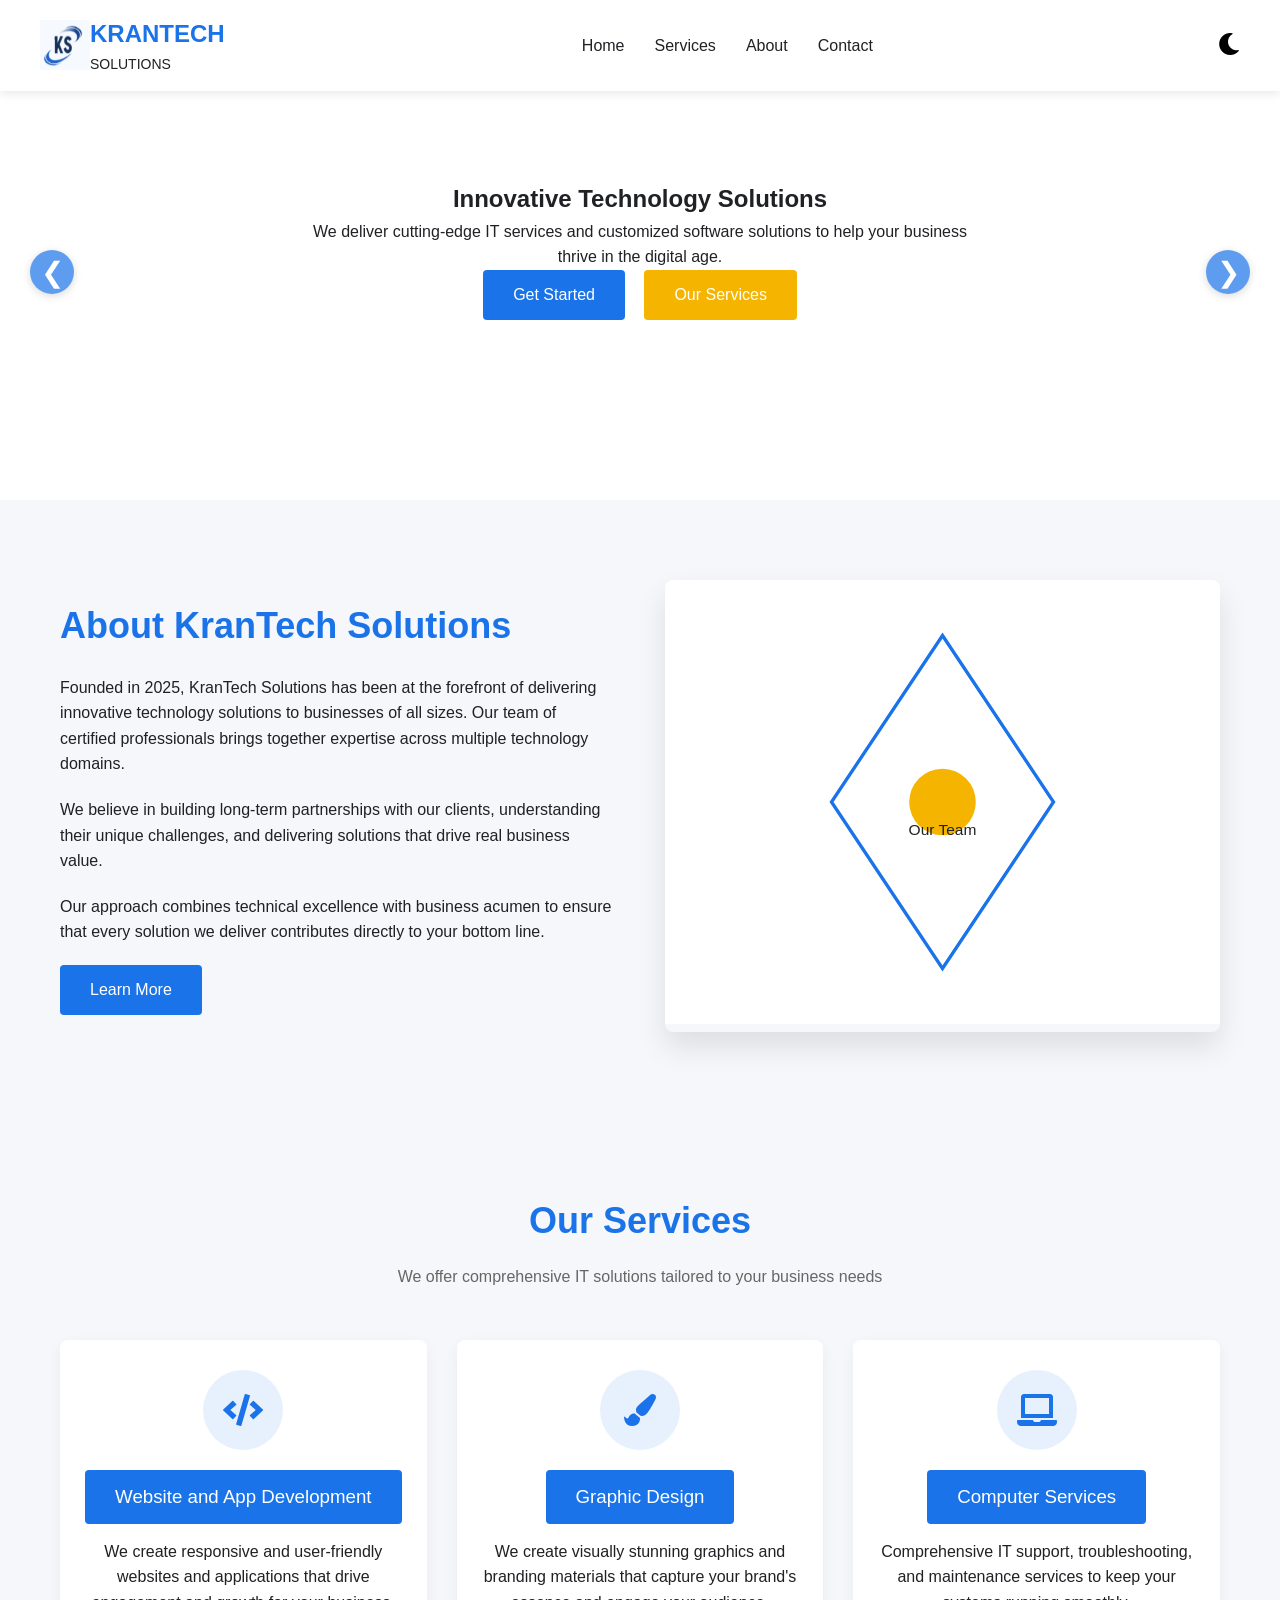
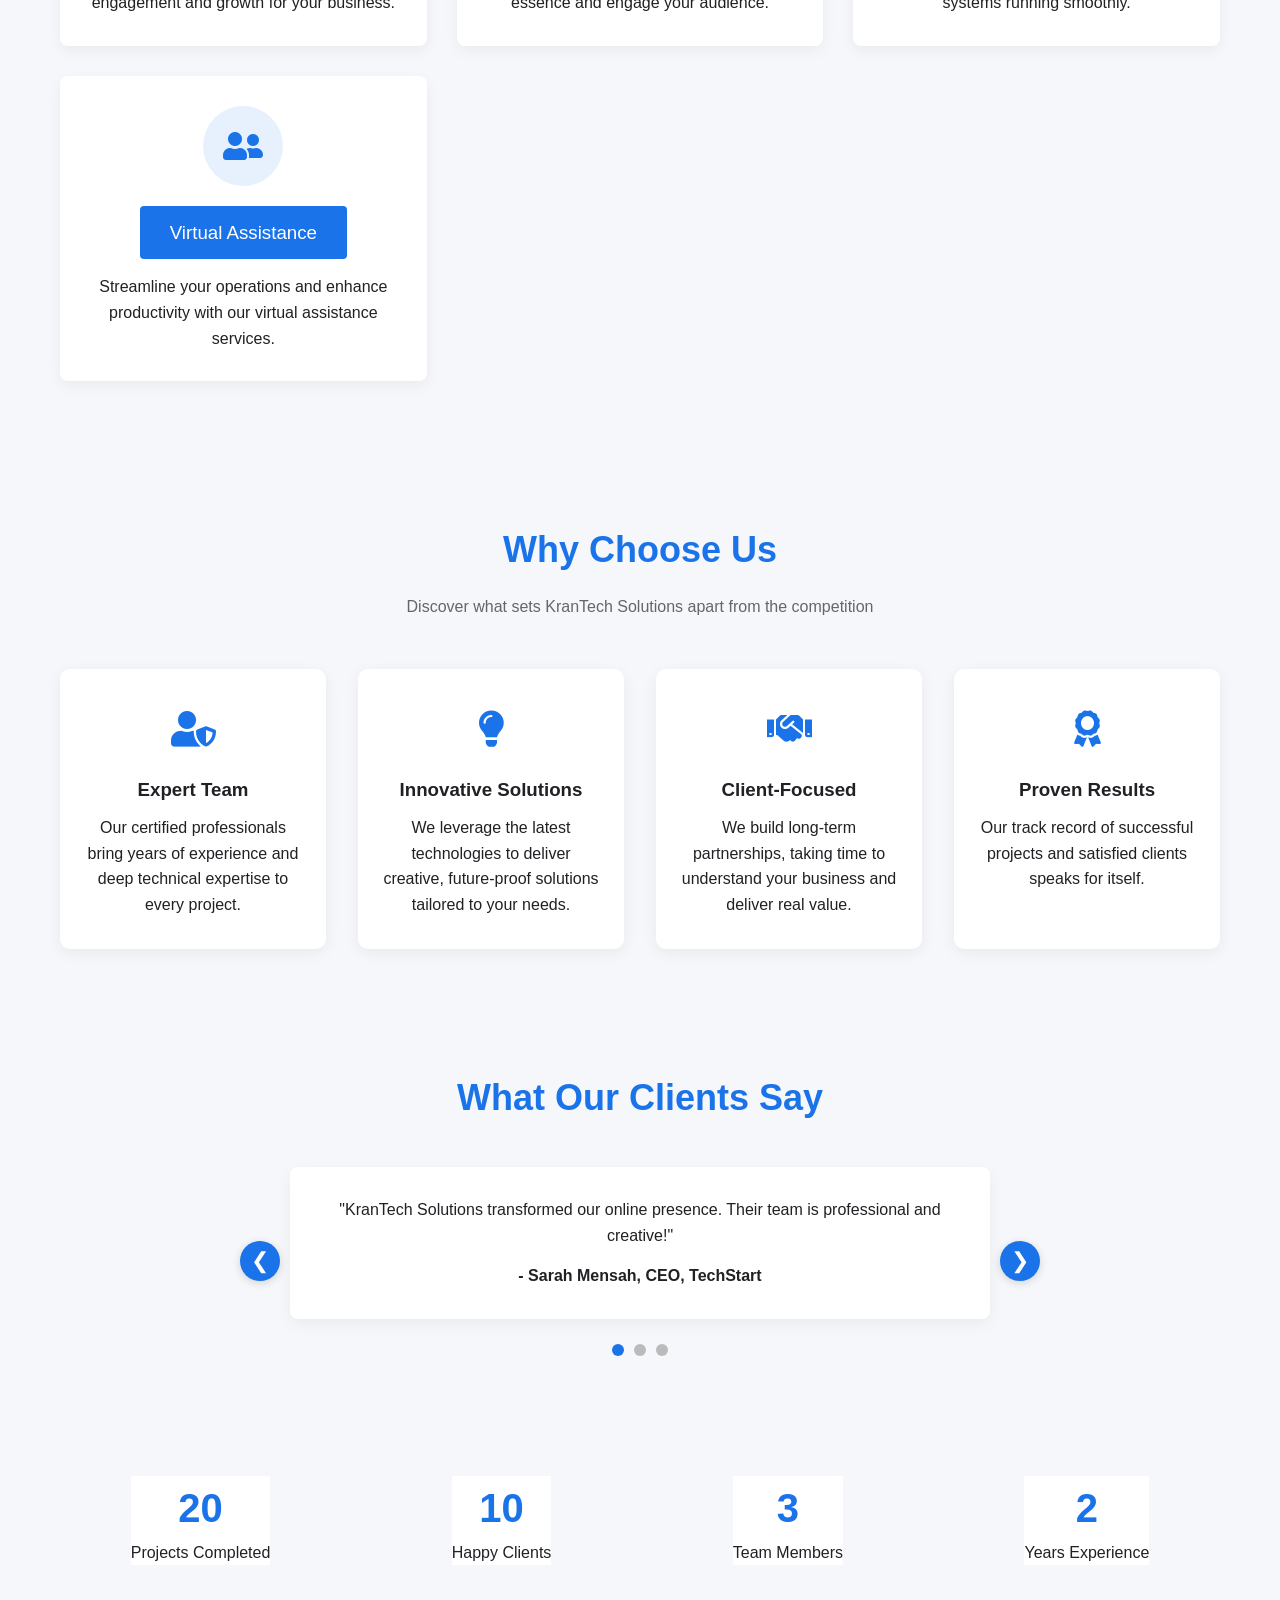
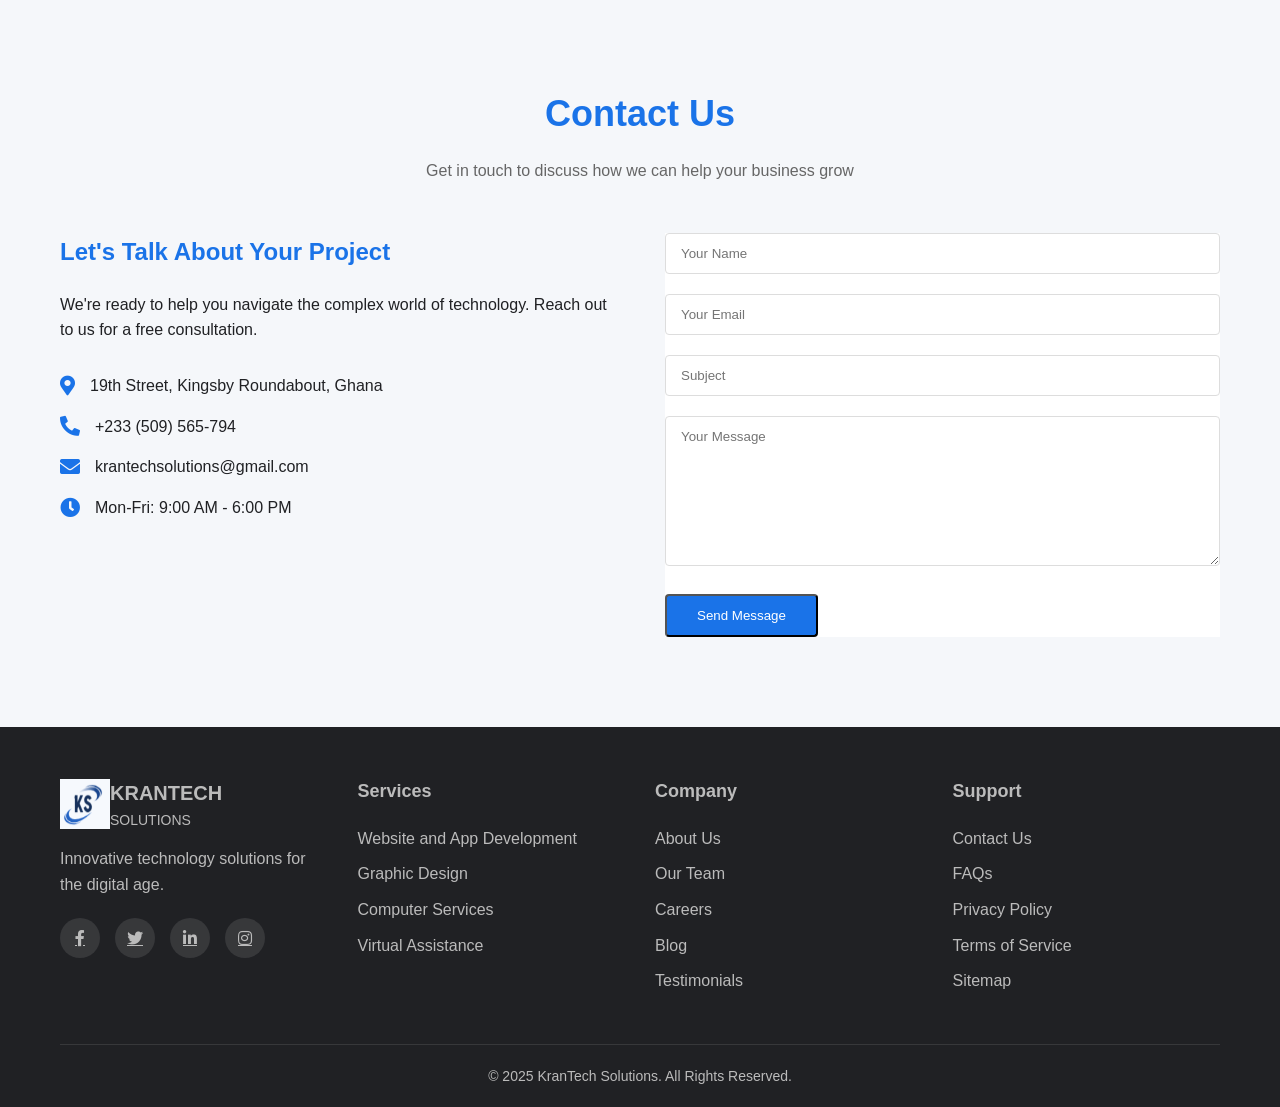
==== index.html @ 117744d3 "Initial project commit" ====
<!DOCTYPE html>
<html lang="en">
<head>
  <meta charset="UTF-8" />
  <meta name="viewport" content="width=device-width, initial-scale=1.0" />
  <title>KranTech Solutions - IT Services & Technology Consulting</title>

  <!--Main CSS-->
  <link rel="stylesheet" href="Assets/css/index.css" />
  <!-- Font Awesome CDN for icons -->
  <link rel="stylesheet" href="https://cdnjs.cloudflare.com/ajax/libs/font-awesome/5.15.4/css/all.min.css" crossorigin="anonymous" referrerpolicy="no-referrer" />
 <!-- Favicon -->
  <link rel="apple-touch-icon" sizes="180x180" href="Assets/Img/Favicon/apple-touch-icon.png">
<link rel="icon" type="image/png" sizes="32x32" href="Assets/Img/Favicon/favicon-32x32.png">
<link rel="icon" type="image/png" sizes="16x16" href="Assets/Img/Favicon/favicon-16x16.png">
<link rel="manifest" href="/site.webmanifest"> 
</head>
<body>
  <header>
    <div class="container header-container">
      <div class="logo-container">
        <img src="Assets/Img/Logo/krantech solution logo(half).png" alt="KranTech Logo" class="logo-img" width="50" height="50" />
        <div class="logo-text">
          <h1>KRANTECH</h1>
          <span>SOLUTIONS</span>
        </div>
      </div>
      <nav id="nav">
        <ul>
          <li><a href="#home">Home</a></li>
          <li><a href="#services">Services</a></li>
          <li><a href="#about">About</a></li>
          <li><a href="#contact">Contact</a></li>
        </ul>
      </nav>
      <div class="mobile-menu" id="mobile-menu">
        <i class="fas fa-bars"></i>
      </div>
      <!-- Dark Mode Toggle Button -->
      <button id="darkModeToggle" aria-label="Toggle dark mode" style="background:none;border:none;cursor:pointer;font-size:22px;margin-left:18px;outline:none;">
        <i class="fas fa-moon"></i>
      </button>
    </div>
  </header>

  <section class="hero" id="home">
    <div class="banner-slider-bg">
      <div class="banner-slider slider" id="banner-slider">
        <div class="banner active">
          <img class="img-fluid" src="assets/img/krantech solution logo.png" alt="KranTech Logo Banner" />
        </div>
        <div class="banner">
          <img class="img-fluid" src="assets/img/140555_adapted_landscape_2400x2400.jpg" alt="KranTech Logo Half Banner" />
        </div>
        <div class="banner">
          <img class="img-fluid" src="assets/img/VA banner 2.png" alt="KranTech Logo Half Banner" />
        </div>
        <div class="banner">
          <img class="img-fluid" src="assets/img/VA banner 3.png" alt="KranTech Logo Half Banner" />
        </div>
        <div class="banner">
          <img class="img-fluid" src="assets/img/Computer Service.png" alt="KranTech Logo Half Banner" />
        </div>
      </div>
      <div class="banner-controls">
        <button class="banner-prev" aria-label="Previous slide">&#10094;</button>
        <button class="banner-next" aria-label="Next slide">&#10095;</button>
      </div>
    </div>
    <div class="container hero-content">
      <h2>Innovative Technology Solutions</h2>
      <p>We deliver cutting-edge IT services and customized software solutions to help your business thrive in the digital age.</p>
      <a href="#contact" class="btn">Get Started</a>
      <a href="#services" class="btn btn-secondary">Our Services</a>
    </div>
  

  </section>



  <!-- About Section -->
  <section class="about" id="about">
    <div class="container">
      <div class="about-content">
        <div class="about-text">
          <h2>About KranTech Solutions</h2>
          <p>Founded in 2025, KranTech Solutions has been at the forefront of delivering innovative technology solutions to businesses of all sizes. Our team of certified professionals brings together expertise across multiple technology domains.</p>
          <p>We believe in building long-term partnerships with our clients, understanding their unique challenges, and delivering solutions that drive real business value.</p>
          <p>Our approach combines technical excellence with business acumen to ensure that every solution we deliver contributes directly to your bottom line.</p>
          <a href="AboutUs.html" class="btn">Learn More</a>
        </div>
        <div class="about-image">
          <svg width="100%" height="100%" viewBox="0 0 500 400" xmlns="http://www.w3.org/2000/svg">
            <rect width="100%" height="100%" fill="#e9f0f7" />
            <circle cx="250" cy="200" r="150" fill="white" />
            <path d="M250 50 L350 200 L250 350 L150 200 Z" fill="none" stroke="#1a73e8" stroke-width="3" />
            <circle cx="250" cy="200" r="30" fill="#f4b400" />
            <text x="250" y="230" font-family="Arial" font-size="14" text-anchor="middle" fill="#333">Our Team</text>
          </svg>
        </div>
      </div>
    </div>
  </section>
  
<!-- Services Section -->
  <section class="services" id="services">
    <div class="container">
      <div class="section-title">
        <h2>Our Services</h2>
        <p>We offer comprehensive IT solutions tailored to your business needs</p>
      </div>
      <div class="services-grid">
        <div class="service-card">
          <div class="service-icon"><i class="fas fa-code"></i></div>
          <div class="service-content">
            <h3><a href="Pages/Website and app.html" class="btn">Website and App Development</a></h3>
            <p>We create responsive and user-friendly websites and applications that drive engagement and growth for your business.</p>
          </div>
        </div>
        <div class="service-card">
          <div class="service-icon"><i class="fas fa-paint-brush"></i></div>
          <div class="service-content">
            <h3><a href="Pages/Graphic Design.html" class="btn">Graphic Design</a></h3>
            <p>We create visually stunning graphics and branding materials that capture your brand's essence and engage your audience.</p>
          </div>
        </div>
        <div class="service-card">
          <div class="service-icon"><i class="fas fa-laptop"></i></div>
          <div class="service-content">
            <h3><a href="Pages/Computer Services.html" class="btn">Computer Services</a></h3>
            <p>Comprehensive IT support, troubleshooting, and maintenance services to keep your systems running smoothly.</p>
           
          </div>
        </div>
        <div class="service-card">
          <div class="service-icon"><i class="fas fa-user-friends"></i></div>
          <div class="service-content">
            <h3><a href="Pages/Virtual Assistance.html" class="btn">Virtual Assistance</a></h3>
            <p>Streamline your operations and enhance productivity with our virtual assistance services.</p>
          </div>
        </div>
      </div>
    </div>
  </section>

    <!-- Why Choose Us Section -->
  <section class="why-choose-us" id="why-choose-us" style="background:#f5f7fa;padding:60px 0;">
    <div class="container">
      <div class="section-title">
        <h2>Why Choose Us</h2>
        <p>Discover what sets KranTech Solutions apart from the competition</p>
      </div>
      <div class="why-choose-grid" style="display:grid;grid-template-columns:repeat(auto-fit,minmax(250px,1fr));gap:32px;">
        <div class="why-card" style="background:white;padding:32px 24px;border-radius:10px;box-shadow:0 4px 16px rgba(0,0,0,0.06);text-align:center;">
          <div class="why-icon" style="font-size:36px;color:var(--primary);margin-bottom:16px;"><i class="fas fa-user-shield"></i></div>
          <h3 style="margin-bottom:10px;">Expert Team</h3>
          <p>Our certified professionals bring years of experience and deep technical expertise to every project.</p>
        </div>
        <div class="why-card" style="background:white;padding:32px 24px;border-radius:10px;box-shadow:0 4px 16px rgba(0,0,0,0.06);text-align:center;">
          <div class="why-icon" style="font-size:36px;color:var(--primary);margin-bottom:16px;"><i class="fas fa-lightbulb"></i></div>
          <h3 style="margin-bottom:10px;">Innovative Solutions</h3>
          <p>We leverage the latest technologies to deliver creative, future-proof solutions tailored to your needs.</p>
        </div>
        <div class="why-card" style="background:white;padding:32px 24px;border-radius:10px;box-shadow:0 4px 16px rgba(0,0,0,0.06);text-align:center;">
          <div class="why-icon" style="font-size:36px;color:var(--primary);margin-bottom:16px;"><i class="fas fa-handshake"></i></div>
          <h3 style="margin-bottom:10px;">Client-Focused</h3>
          <p>We build long-term partnerships, taking time to understand your business and deliver real value.</p>
        </div>
        <div class="why-card" style="background:white;padding:32px 24px;border-radius:10px;box-shadow:0 4px 16px rgba(0,0,0,0.06);text-align:center;">
          <div class="why-icon" style="font-size:36px;color:var(--primary);margin-bottom:16px;"><i class="fas fa-award"></i></div>
          <h3 style="margin-bottom:10px;">Proven Results</h3>
          <p>Our track record of successful projects and satisfied clients speaks for itself.</p>
        </div>
      </div>
    </div>
  </section>


  <!-- Testimonials Section -->
<section class="testimonials-fluid" style="background:#f5f7fa;padding:60px 0 60px 0;width:100vw;position:relative;left:50%;right:50%;margin-left:-50vw;margin-right:-50vw;">
  <div class="section-title" style="max-width:1200px;margin:0 auto 40px auto;">
    <h2>What Our Clients Say</h2>
  </div>
  <div class="testimonials-slider-wrapper" style="max-width:700px;margin:0 auto;position:relative;">
    <div class="testimonials-slider">
      <div class="testimonial-slide active" style="background:white;padding:30px;border-radius:8px;box-shadow:0 5px 15px rgba(0,0,0,0.05);text-align:center;">
        <p>"KranTech Solutions transformed our online presence. Their team is professional and creative!"</p>
        <div style="margin-top:15px;font-weight:600;">- Sarah Mensah, CEO, TechStart</div>
      </div>
      <div class="testimonial-slide" style="background:white;padding:30px;border-radius:8px;box-shadow:0 5px 15px rgba(0,0,0,0.05);text-align:center;display:none;">
        <p>"Excellent IT support and fast response times. Highly recommended for any business."</p>
        <div style="margin-top:15px;font-weight:600;">- Daniel Owusu, Operations Manager</div>
      </div>
      <div class="testimonial-slide" style="background:white;padding:30px;border-radius:8px;box-shadow:0 5px 15px rgba(0,0,0,0.05);text-align:center;display:none;">
        <p>"Their graphic design team gave our brand a fresh, modern look. We love it!"</p>
        <div style="margin-top:15px;font-weight:600;">- Linda Boateng, Marketing Lead</div>
      </div>
    </div>
    <button class="testimonial-prev" aria-label="Previous testimonial" style="position:absolute;top:50%;left:-50px;transform:translateY(-50%);background:var(--primary);color:#fff;border:none;border-radius:50%;width:40px;height:40px;font-size:22px;cursor:pointer;box-shadow:0 2px 8px rgba(0,0,0,0.15);">&#10094;</button>
    <button class="testimonial-next" aria-label="Next testimonial" style="position:absolute;top:50%;right:-50px;transform:translateY(-50%);background:var(--primary);color:#fff;border:none;border-radius:50%;width:40px;height:40px;font-size:22px;cursor:pointer;box-shadow:0 2px 8px rgba(0,0,0,0.15);">&#10095;</button>
    <div class="testimonial-indicators" style="display:flex;justify-content:center;gap:10px;margin-top:25px;">
      <span class="testimonial-dot active" style="width:12px;height:12px;border-radius:50%;background:var(--primary);display:inline-block;cursor:pointer;"></span>
      <span class="testimonial-dot" style="width:12px;height:12px;border-radius:50%;background:#bbb;display:inline-block;cursor:pointer;"></span>
      <span class="testimonial-dot" style="width:12px;height:12px;border-radius:50%;background:#bbb;display:inline-block;cursor:pointer;"></span>
    </div>
  </div>
</section>

<!-- Animated Counters Section -->
<section class="counters" style="background:#fff;padding:60px 0 40px 0;">
  <div class="container" style="display:flex;justify-content:space-around;flex-wrap:wrap;gap:40px;">
    <div class="counter-box" style="text-align:center;">
      <div class="counter" data-target="20" style="font-size:40px;color:var(--primary);font-weight:700;">0</div>
      <div>Projects Completed</div>
    </div>
    <div class="counter-box" style="text-align:center;">
      <div class="counter" data-target="10" style="font-size:40px;color:var(--primary);font-weight:700;">0</div>
      <div>Happy Clients</div>
    </div>
    <div class="counter-box" style="text-align:center;">
      <div class="counter" data-target="3" style="font-size:40px;color:var(--primary);font-weight:700;">0</div>
      <div>Team Members</div>
    </div>
    <div class="counter-box" style="text-align:center;">
      <div class="counter" data-target="2" style="font-size:40px;color:var(--primary);font-weight:700;">0</div>
      <div>Years Experience</div>
    </div>
  </div>
</section>


  <section class="contact" id="contact">
    <div class="container">
      <div class="section-title">
        <h2>Contact Us</h2>
        <p>Get in touch to discuss how we can help your business grow</p>
      </div>
      <div class="contact-container">
        <div class="contact-info">
          <h3>Let's Talk About Your Project</h3>
          <p>We're ready to help you navigate the complex world of technology. Reach out to us for a free consultation.</p>
          <div class="contact-details">
            <div><i class="fas fa-map-marker-alt"></i> <span>19th Street, Kingsby Roundabout, Ghana</span></div>
            <div><i class="fas fa-phone-alt"></i> <span>+233 (509) 565-794</span></div>
            <div><i class="fas fa-envelope"></i> <span>krantechsolutions@gmail.com</span></div>
            <div><i class="fas fa-clock"></i> <span>Mon-Fri: 9:00 AM - 6:00 PM</span></div>
          </div>
        </div>
        <div class="contact-form">
          <form>
            <input type="text" id="name" placeholder="Your Name" required />
            <input type="email" id="email" placeholder="Your Email" required />
            <input type="text" id="subject" placeholder="Subject" />
            <textarea id="message" placeholder="Your Message" required></textarea>
            <button type="submit" class="btn">Send Message</button>
            <div id="form-message" style="margin-top:10px;"></div>
          </form>
        </div>
      </div>
    </div>
  </section>

  <footer>
    <div class="container">
      <div class="footer-container">
        <div class="footer-col">
          <div class="logo-container">
            <img src="Assets/Img/Logo/krantech solution logo(half).png" alt="KranTech Logo" class="logo-img" width="50" height="50" />
            <div class="logo-text">
              <h1 style="color: white; font-size: 20px">KRANTECH</h1>
              <span style="color: #bbb">SOLUTIONS</span>
            </div>
          </div>
          <p style="margin-top: 15px; color: #bbb">Innovative technology solutions for the digital age.</p>
          <div class="social-links" style="margin-top: 20px">
            <a href="#"><i class="fab fa-facebook-f"></i></a>
            <a href="#"><i class="fab fa-twitter"></i></a>
            <a href="#"><i class="fab fa-linkedin-in"></i></a>
            <a href="#"><i class="fab fa-instagram"></i></a>
          </div>
        </div>
        <div class="footer-col">
          <h3>Services</h3>
          <ul>
            <li><a href="Pages/Website and app.html">Website and App Development</a></li>
            <li><a href="Pages/Graphic Design.html">Graphic Design</a></li>
            <li><a href="Pages/Computer Services.html">Computer Services</a></li>
            <li><a href="Pages/Virtual Assistance.html">Virtual Assistance</a></li>
          </ul>
        </div>
        <div class="footer-col">
          <h3>Company</h3>
          <ul>
            <li><a href="AboutUs.html">About Us</a></li>
            <li><a href="AboutUs.html">Our Team</a></li>
            <li><a href="#">Careers</a></li>
            <li><a href="#">Blog</a></li>
            <li><a href="#">Testimonials</a></li>
          </ul>
        </div>
        <div class="footer-col">
          <h3>Support</h3>
          <ul>
            <li><a href="#contact">Contact Us</a></li>
            <li><a href="#">FAQs</a></li>
            <li><a href="#">Privacy Policy</a></li>
            <li><a href="#">Terms of Service</a></li>
            <li><a href="#">Sitemap</a></li>
          </ul>
        </div>
      </div>
      <div class="copyright">
        <p>&copy; 2025 KranTech Solutions. All Rights Reserved.</p>
      </div>
    </div>
  </footer>


<!-- Back to Top Button -->
<button id="backToTop" style="display:none;position:fixed;bottom:30px;right:30px;z-index:999;background:var(--primary);color:#fff;border:none;border-radius:50%;width:50px;height:50px;font-size:24px;box-shadow:0 2px 8px rgba(0,0,0,0.2);cursor:pointer;">&#8679;</button>

<!-- Scripts -->
<script src="Assets/js/index.js"></script>


</body>
</html>
---- Assets/css/index.css ----
/* Responsive header and logo for all screens */
@media (max-width: 900px) {
    .header-container {
        padding: 10px 8px;
        min-height: 48px;
    }
    .logo-img {
        width: 36px !important;
        height: 36px !important;
    }
    .logo-text h1 {
        font-size: 18px !important;
    }
}

@media (max-width: 768px) {
    .header-container {
        padding: 8px 4px;
        min-height: 40px;
    }
    nav {
        position: fixed;
        top: 0;
        right: -260px;
        width: 240px;
        height: 100vh;
        background-color: var(--bg);
        flex-direction: column;
        align-items: flex-start;
        justify-content: flex-start;
        transition: right 0.3s;
        z-index: 200;
        box-shadow: -2px 0 16px rgba(0,0,0,0.08);
        padding-top: 56px;
    }
    nav.active {
        right: 0;
    }
    nav ul {
        flex-direction: column;
        align-items: flex-start;
        width: 100%;
        padding-left: 0;
    }
    nav ul li {
        margin: 0;
        width: 100%;
    }
    nav ul li a {
        display: block;
        width: 100%;
        padding: 16px 24px;
        border-bottom: 1px solid #eee;
        color: var(--dark);
        font-size: 16px;
    }
    .mobile-menu {
        display: block;
        z-index: 300;
    }
    .logo-img {
        width: 28px !important;
        height: 28px !important;
    }
    .logo-text h1 {
        font-size: 15px !important;
    }
    .hero h2 {
        font-size: 24px;
    }
    .hero p {
        font-size: 14px;
    }
    .about-content,
    .contact-container {
        grid-template-columns: 1fr;
    }
    .about-image {
        order: -1;
    }
    /* Overlay for nav drawer */
    .nav-overlay {
        display: none;
        position: fixed;
        top: 0;
        left: 0;
        width: 100vw;
        height: 100vh;
        background: rgba(0,0,0,0.18);
        z-index: 199;
        transition: opacity 0.3s;
    }
    .nav-overlay.active {
        display: block;
    }
}

@media (max-width: 480px) {
    .header-container {
        padding: 4px 2px;
        min-height: 32px;
    }
    .logo-img {
        width: 20px !important;
        height: 20px !important;
    }
    .logo-text h1 {
        font-size: 12px !important;
    }
    nav {
        top: 36px;
        height: calc(100vh - 36px);
    }
}
.team-member img {
    border: none;
    background: none;
    box-shadow: none;
    border-radius: 0;
    transition: none;
}
body.dark-mode .team-member img, html.dark-mode .team-member img {
    border: none;
    background: none;
    box-shadow: none;
}
/* Fade-in animation for sections */
.fade-in-section {
    opacity: 1 !important;
    transform: none !important;
    transition: opacity 1s cubic-bezier(0.4,0,0.2,1), transform 1s cubic-bezier(0.4,0,0.2,1);
}
.testimonials, .counters {
    opacity: 0;
    transform: translateY(40px);
    transition: opacity 1s cubic-bezier(0.4,0,0.2,1), transform 1s cubic-bezier(0.4,0,0.2,1);
}
/* CSS Variables and Base Styles */
:root {
    --primary: #1a73e8;
    --secondary: #f4b400;
    --dark: #202124;
    --light: #f8f9fa;
    --bg: #ffffff;
    --text: var(--dark);
    --card-bg: #fff;
    --section-bg: #f5f7fa;
    --footer-bg: #202124;
    --footer-text: #bbb;
}

body.dark-mode, html.dark-mode {
    --bg: #181a1b;
    --text: #f8f9fa;
    --card-bg: #23272b;
    --section-bg: #23272b;
    --footer-bg: #111213;
    --footer-text: #888;
}

* {
    margin: 0;
    padding: 0;
    box-sizing: border-box;
    animation: fadeIn 2s ease-out; /* Fade-in for all elements */
}

body {
    font-family: 'Poppins', sans-serif;
    line-height: 1.6;
    color: var(--text);
    background-color: var(--bg);
    transition: background 0.3s, color 0.3s;
}


.container {
    width: 100%;
    max-width: 1200px;
    margin: 0 auto;
    padding: 0 20px;
}

/* Header Styles */
header {
    background-color: var(--bg);
    box-shadow: 0 2px 10px rgba(0,0,0,0.1);
    position: fixed;
    width: 100%;
    z-index: 100;
    transition: background 0.3s, height 0.3s, padding 0.3s;
}

header.shrink {
    padding-top: 0 !important;
    padding-bottom: 0 !important;
}

.header-container {
    transition: padding 0.3s, min-height 0.3s;
}
header.shrink .header-container {
    padding-top: 4px !important;
    padding-bottom: 4px !important;
    min-height: 40px;
}
header.shrink .logo-img {
    width: 32px !important;
    height: 32px !important;
}
header.shrink .logo-text h1 {
    font-size: 18px !important;
}

.header-container {
    display: flex;
    justify-content: space-between;
    align-items: center;
    padding: 15px 0;
}

.logo-container {
    display: flex;
    align-items: center;
}

.logo-svg {
    height: 50px;
    margin-right: 10px;
}

.logo-text h1 {
    color: var(--primary);
    font-size: 24px;
    font-weight: 700;
}


/* Dark mode for section backgrounds and cards */
 .services, .about, .testimonials, .counters, .contact, .why-choose-us, .testimonials-fluid, .our-team {
    background: var(--section-bg) !important;
    color: var(--text);
    transition: background 0.3s, color 0.3s;
}
.service-card, .testimonial-card, .counter-box, .contact-form form, .why-card, .testimonial-slide, .team-member {
    background: var(--card-bg) !important;
    color: var(--text);
    transition: background 0.3s, color 0.3s;
}
.about-image svg rect {
    fill: var(--card-bg);
}
.about-image svg text {
    fill: var(--text);
}
/* Why Choose Us icon color in dark mode */
body.dark-mode .why-icon, html.dark-mode .why-icon {
    color: var(--secondary) !important;
}
/* Nav links dark mode */
body.dark-mode nav ul li a, html.dark-mode nav ul li a {
    color: #fff !important;
}
body.dark-mode nav ul li a:hover, html.dark-mode nav ul li a:hover {
    color: var(--secondary) !important;
}
/* Footer dark mode */
footer, html.dark-mode footer {
    background: var(--footer-bg) !important;
    color: var(--footer-text) !important;
    transition: background 0.3s, color 0.3s;
}
footer h1, footer h3, footer span, footer p, footer ul li a, html.dark-mode footer h1, html.dark-mode footer h3, html.dark-mode footer span, html-dark-mode footer p, html.dark-mode footer ul li a {
    color: var(--footer-text) !important;
}
.social-links a, html.dark-mode .social-links a {
    color: var(--footer-text) !important;
}
/* Button dark mode */
.btn, .btn.btn-secondary, html.dark-mode .btn, html.dark-mode .btn.btn-secondary {
    color: #fff !important;
}
.btn, html.dark-mode .btn {
    background: var(--primary) !important;
}
.btn.btn-secondary, html.dark-mode .btn.btn-secondary {
    background: var(--secondary) !important;
}
/* Banner slider dark mode */
.banner-slider-bg, html.dark-mode .banner-slider-bg {
    background: var(--bg) !important;
}
/* Back to top button dark mode */
#backToTop, html.dark-mode #backToTop {
    background: var(--primary) !important;
    color: #fff !important;
}
        
        .logo-text span {
            color: var(--dark);
            font-size: 14px;
            font-weight: 400;
            display: block;
        }
        
        nav ul {
            display: flex;
            list-style: none;
        }
        
        nav ul li {
            margin-left: 30px;
        }
        
        nav ul li a {
            text-decoration: none;
            color: var(--dark);
            font-weight: 500;
            transition: color 0.3s;
        }
        
        nav ul li a:hover {
            color: var(--primary);
        }
        
        .mobile-menu {
            display: none;
            font-size: 24px;
            cursor: pointer;
        }
        

        
        .btn {
            display: inline-block;
            background-color: var(--primary);
            color: white;
            padding: 12px 30px;
            border-radius: 4px;
            text-decoration: none;
            font-weight: 500;
            transition: background-color 0.3s;
        }
        
        .btn:hover {
            background-color: #0d5bba;
        }
        
        .btn-secondary {
            background-color: var(--secondary);
            margin-left: 15px;
        }
        
        .btn-secondary:hover {
            background-color: #d69e00;
        }
        
        /* Services Section */
        .services {
            padding: 80px 0;
        }
        
        .section-title {
            text-align: center;
            margin-bottom: 50px;
        }
        
        .section-title h2 {
            font-size: 36px;
            color: var(--primary);
            margin-bottom: 15px;
        }
        
        .section-title p {
            color: #666;
            max-width: 700px;
            margin: 0 auto;
        }
        
        .services-grid {
            display: grid;
            grid-template-columns: repeat(auto-fit, minmax(300px, 1fr));
            gap: 30px;
        }
        
        .service-card {
            background-color: white;
            border-radius: 8px;
            overflow: hidden;
            box-shadow: 0 5px 15px rgba(0,0,0,0.05);
            transition: transform 0.3s, box-shadow 0.3s;
        }
        
        .service-card:hover {
            transform: translateY(-10px);
            box-shadow: 0 15px 30px rgba(0,0,0,0.1);
        }
        
        .service-icon {
            height: 80px;
            width: 80px;
            margin: 30px auto 20px;
            background-color: rgba(26, 115, 232, 0.1);
            border-radius: 50%;
            display: flex;
            align-items: center;
            justify-content: center;
            color: var(--primary);
            font-size: 32px;
        }
        
        .service-content {
            padding: 0 25px 30px;
            text-align: center;
        }
        
        .service-content h3 {
            margin-bottom: 15px;
            color: var(--primary);
        }
        
        /* About Section */
        .about {
            padding: 80px 0;
            background-color: #f5f7fa;
        }
        
        .about-content {
            display: grid;
            grid-template-columns: 1fr 1fr;
            gap: 50px;
            align-items: center;
        }
        
        .about-text h2 {
            font-size: 36px;
            color: var(--primary);
            margin-bottom: 20px;
        }
        
        .about-text p {
            margin-bottom: 20px;
        }
        
        .about-image {
            position: relative;
            border-radius: 8px;
            overflow: hidden;
            box-shadow: 0 15px 30px rgba(0,0,0,0.1);
        }
        
        .about-image img {
            width: 100%;
            height: auto;
            display: block;
        }
        
        /* Contact Section */
        .contact {
            padding: 80px 0;
        }
        
        .contact-container {
            display: grid;
            grid-template-columns: 1fr 1fr;
            gap: 50px;
        }
        
        .contact-info h3 {
            font-size: 24px;
            color: var(--primary);
            margin-bottom: 20px;
        }
        
        .contact-info p {
            margin-bottom: 30px;
        }
        
        .contact-details div {
            display: flex;
            align-items: center;
            margin-bottom: 15px;
        }
        
        .contact-details i {
            margin-right: 15px;
            color: var(--primary);
            font-size: 20px;
        }
        
        .contact-form input,
        .contact-form textarea {
            width: 100%;
            padding: 12px 15px;
            margin-bottom: 20px;
            border: 1px solid #ddd;
            border-radius: 4px;
            font-family: 'Poppins', sans-serif;
        }
        
        .contact-form textarea {
            height: 150px;
            resize: vertical;
        }
        
        /* Footer */
        footer {
            background-color: var(--dark);
            color: white;
            padding: 50px 0 20px;
        }
        
        .footer-container {
            display: grid;
            grid-template-columns: repeat(auto-fit, minmax(200px, 1fr));
            gap: 30px;
            margin-bottom: 40px;
        }
        
        .footer-col h3 {
            color: var(--secondary);
            margin-bottom: 20px;
            font-size: 18px;
        }
        
        .footer-col ul {
            list-style: none;
        }
        
        .footer-col ul li {
            margin-bottom: 10px;
        }
        
        .footer-col ul li a {
            color: #bbb;
            text-decoration: none;
            transition: color 0.3s;
        }
        
        .footer-col ul li a:hover {
            color: white;
        }
        
        .social-links {
            display: flex;
            gap: 15px;
        }
        
        .social-links a {
            color: white;
            background-color: rgba(255,255,255,0.1);
            width: 40px;
            height: 40px;
            border-radius: 50%;
            display: flex;
            align-items: center;
            justify-content: center;
            transition: background-color 0.3s;
        }
        
        .social-links a:hover {
            background-color: var(--primary);
        }
        
        .copyright {
            text-align: center;
            padding-top: 20px;
            border-top: 1px solid rgba(255,255,255,0.1);
            color: #bbb;
            font-size: 14px;
        }
        
        /* Responsive Styles */
        @media (max-width: 768px) {
            .header-container {
                padding: 15px;
            }
            
            nav {
                position: fixed;
                top: 80px;
                left: -100%;
                width: 100%;
                height: calc(100vh - 80px);
                background-color: white;
                flex-direction: column;
                align-items: center;
                justify-content: center;
                transition: left 0.3s;
            }
            
            nav.active {
                left: 0;
            }
            
            nav ul {
                flex-direction: column;
                align-items: center;
            }
            
            nav ul li {
                margin: 15px 0;
            }
            
            .mobile-menu {
                display: block;
            }
            
            .hero h2 {
                font-size: 32px;
            }
            
            .hero p {
                font-size: 16px;
            }
            
            .about-content,
            .contact-container {
                grid-template-columns: 1fr;
            }
            
            .about-image {
                order: -1;
            }
        }
        /* Keyframe Animations */
@keyframes fadeIn {
  0% {
    opacity: 0;
  }
  100% {
    opacity: 1;
  }
}

@keyframes fadeInUp {
  0% {
    opacity: 0;
    transform: translateY(20px);
  }
  100% {
    opacity: 1;
    transform: translateY(0);
  }
}

@keyframes slideIn {
  0% {
    transform: translateX(-100%);
  }
  100% {
    transform: translateX(0);
  }
}

@keyframes bounce {
  0%, 100% {
    transform: translateY(0);
  }
  50% {
    transform: translateY(-10px);
  }
}



    

/* Hero Section (Banner Slider) */
.hero {
  position: relative;
  overflow: hidden;
  min-height: 500px;
  display: flex;
  align-items: center;
  justify-content: center;
}
.banner-slider-bg {
  position: absolute;
  top: 0;
  left: 0;
  width: 100%;
  height: 100%;
  z-index: 1;
  display: flex;
  flex-direction: column;
  align-items: stretch;
  justify-content: center;
  pointer-events: none;
}
.banner-slider {
  width: 100vw;
  height: 100%;
  display: flex;
  justify-content: center;
  align-items: center;
  position: absolute;
  top: 0;
  left: 0;
  z-index: 1;
}
.banner {
  width: 100vw;
  height: 100%;
  display: none;
  justify-content: center;
  align-items: center;
}
.banner.active {
  display: flex;
}
.banner img {
  width: 100vw;
  height: 100%;
  object-fit: cover;
  opacity: 0.22;
  filter: blur(1.0px);
  pointer-events: none;
  user-select: none;
}
.banner-controls {
  position: absolute;
  top: 50%;
  left: 0;
  width: 100vw;
  z-index: 2;
  display: flex;
  justify-content: space-between;
  align-items: center;
  pointer-events: auto;
  padding: 0 30px;
}
.banner-controls button {
  background: rgba(26,115,232,0.7);
  color: #fff;
  border: none;
  border-radius: 50%;
  width: 44px;
  height: 44px;
  font-size: 28px;
  cursor: pointer;
  transition: background 0.2s;
  box-shadow: 0 2px 8px rgba(0,0,0,0.15);
}
.banner-controls button:hover {
  background: var(--primary);
}
.hero-content {
  position: relative;
  z-index: 3;
  text-align: center;
  margin: 0 auto;
  max-width: 700px;
}
@media (max-width: 900px) {
  .banner-slider, .banner, .banner img {
    height: 320px;
    max-height: 320px;
  }
  .hero {
    min-height: 320px;
  }
}
@media (max-width: 600px) {
  .banner-slider, .banner, .banner img {
    height: 180px;
    max-height: 180px;
  }
  .hero {
    min-height: 180px;
  }
}
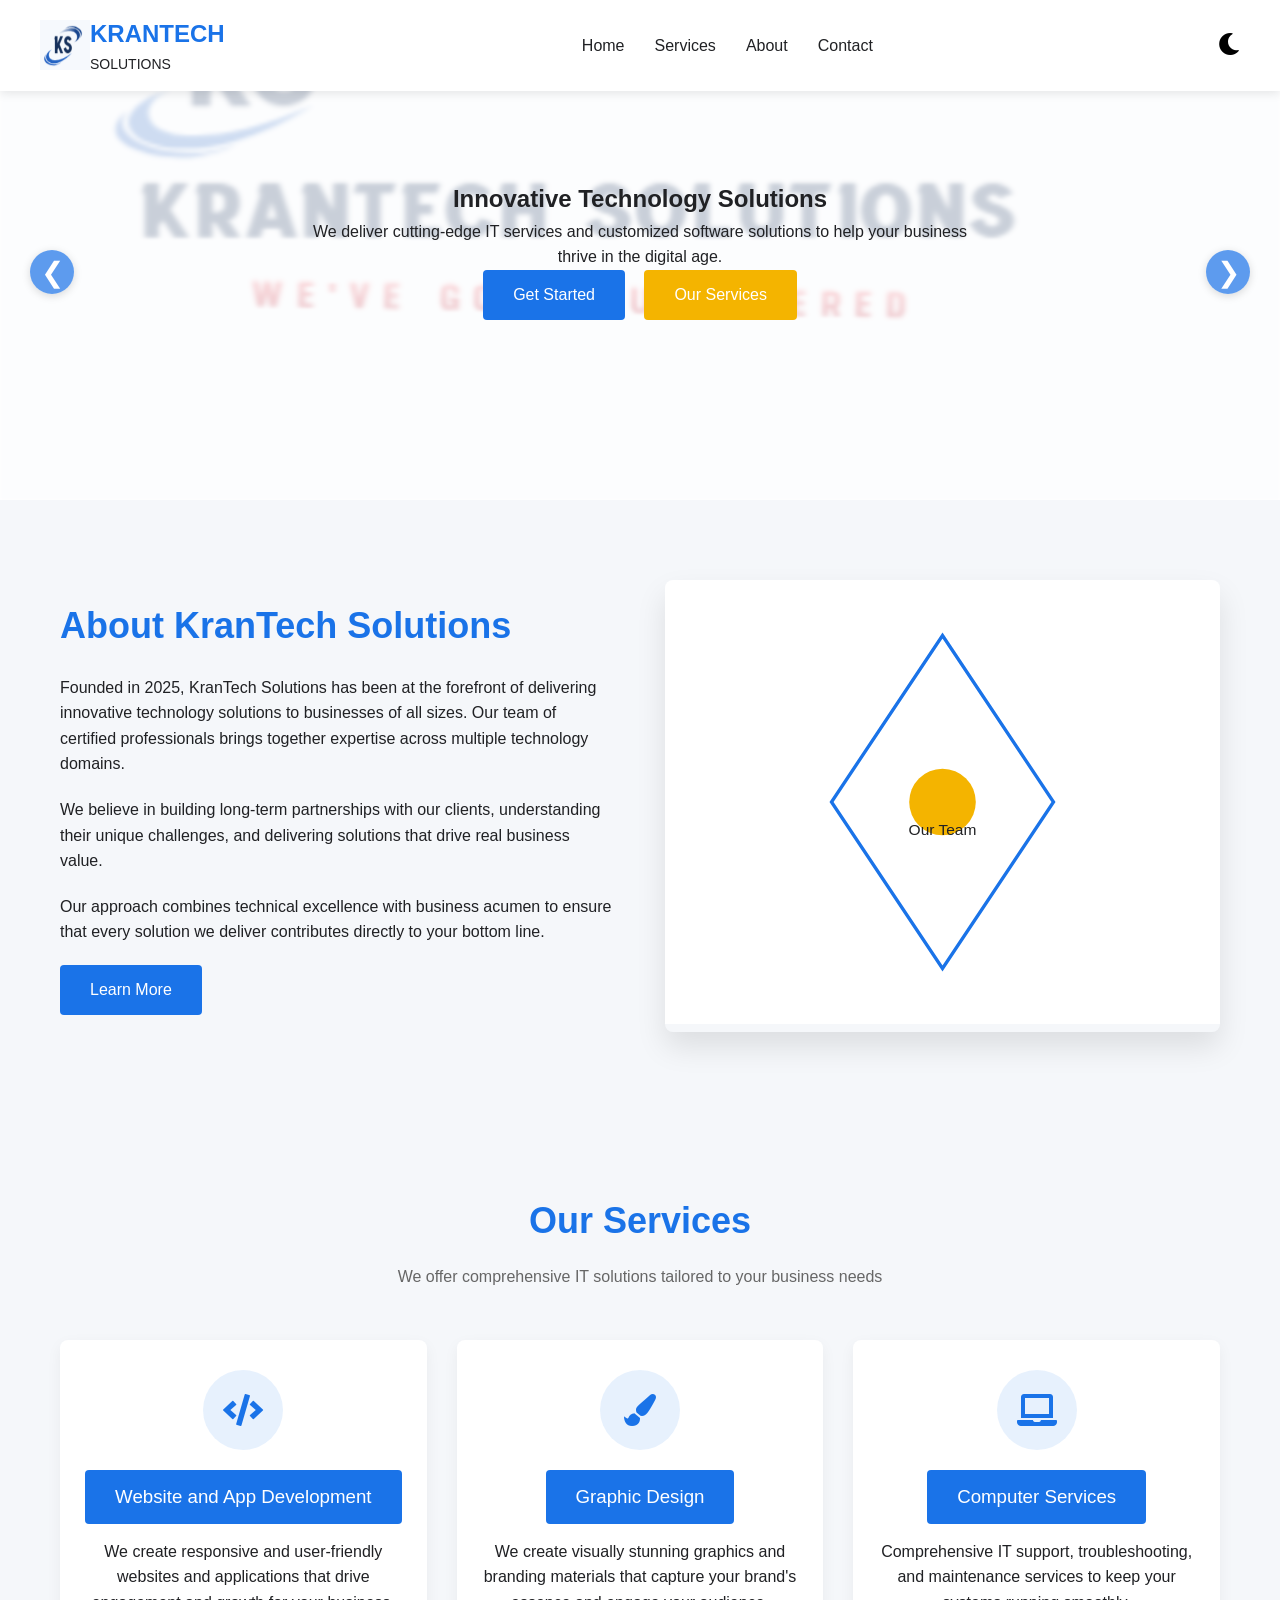
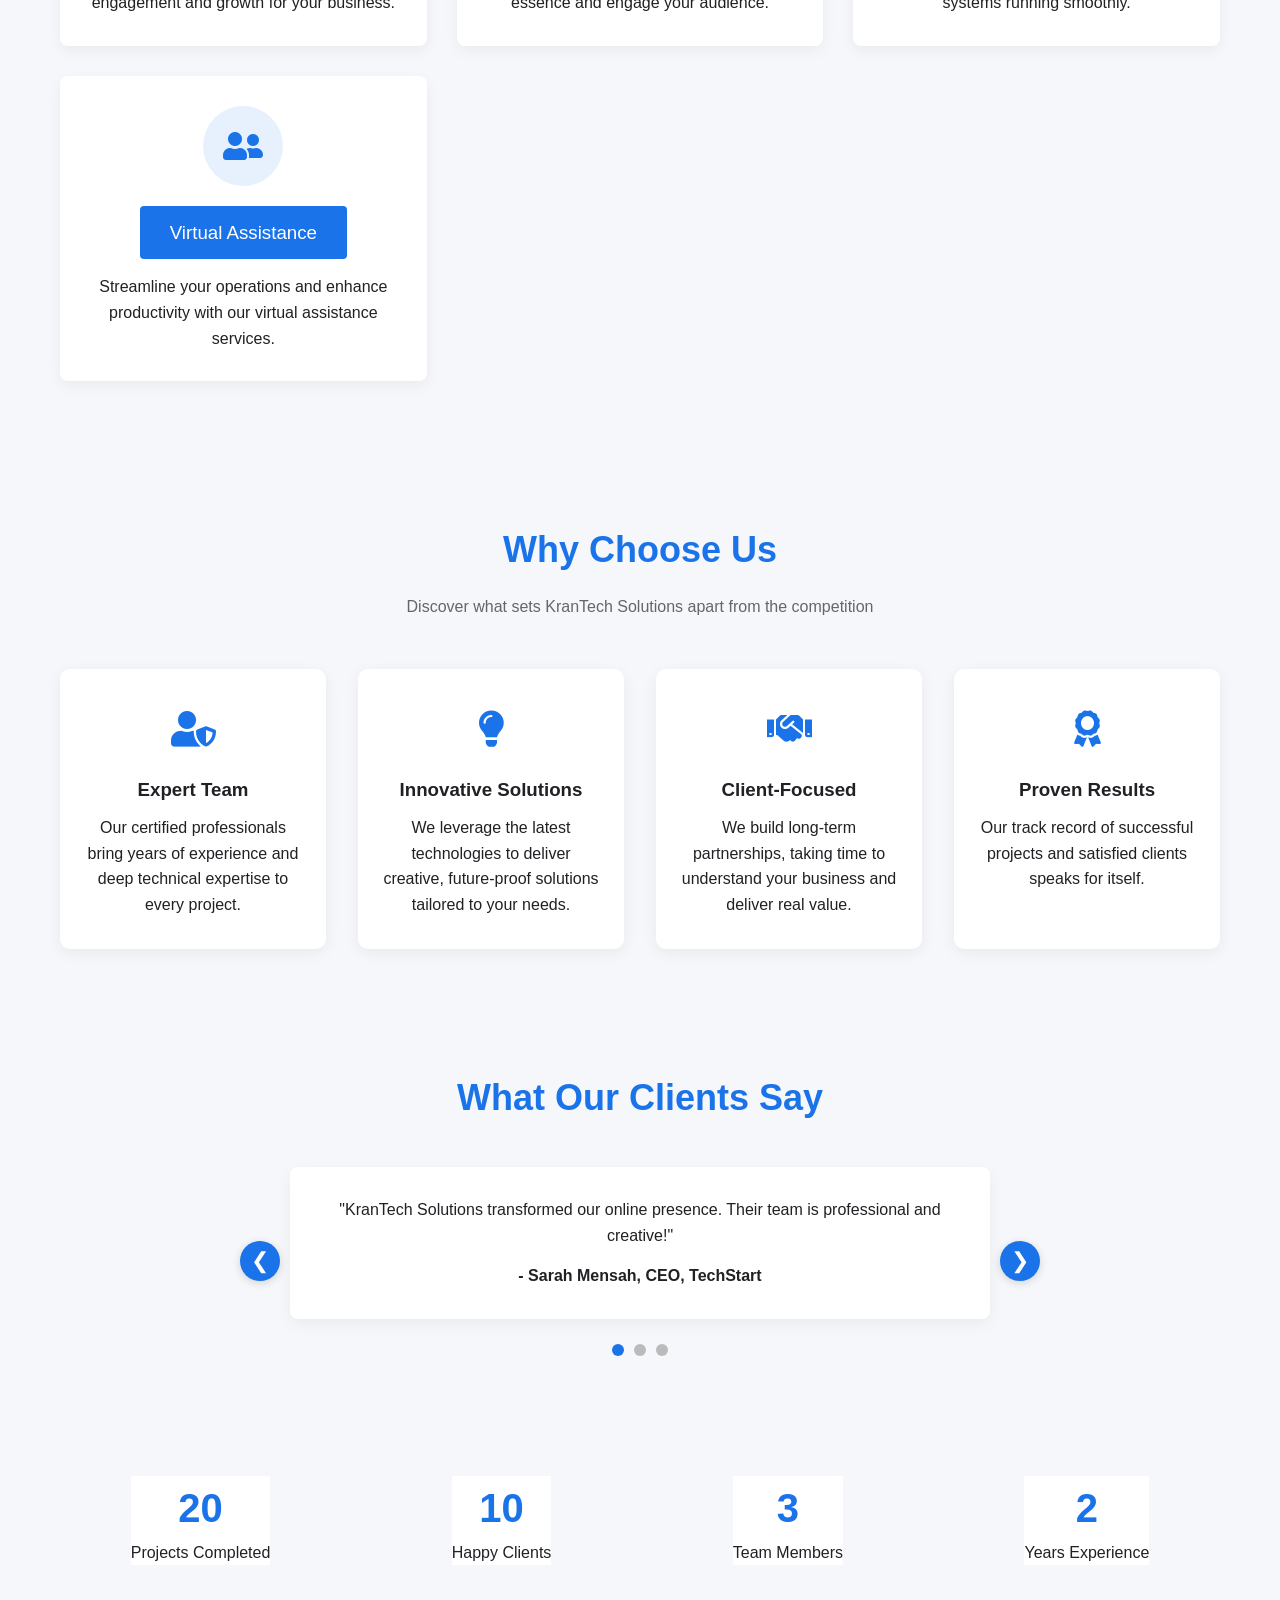
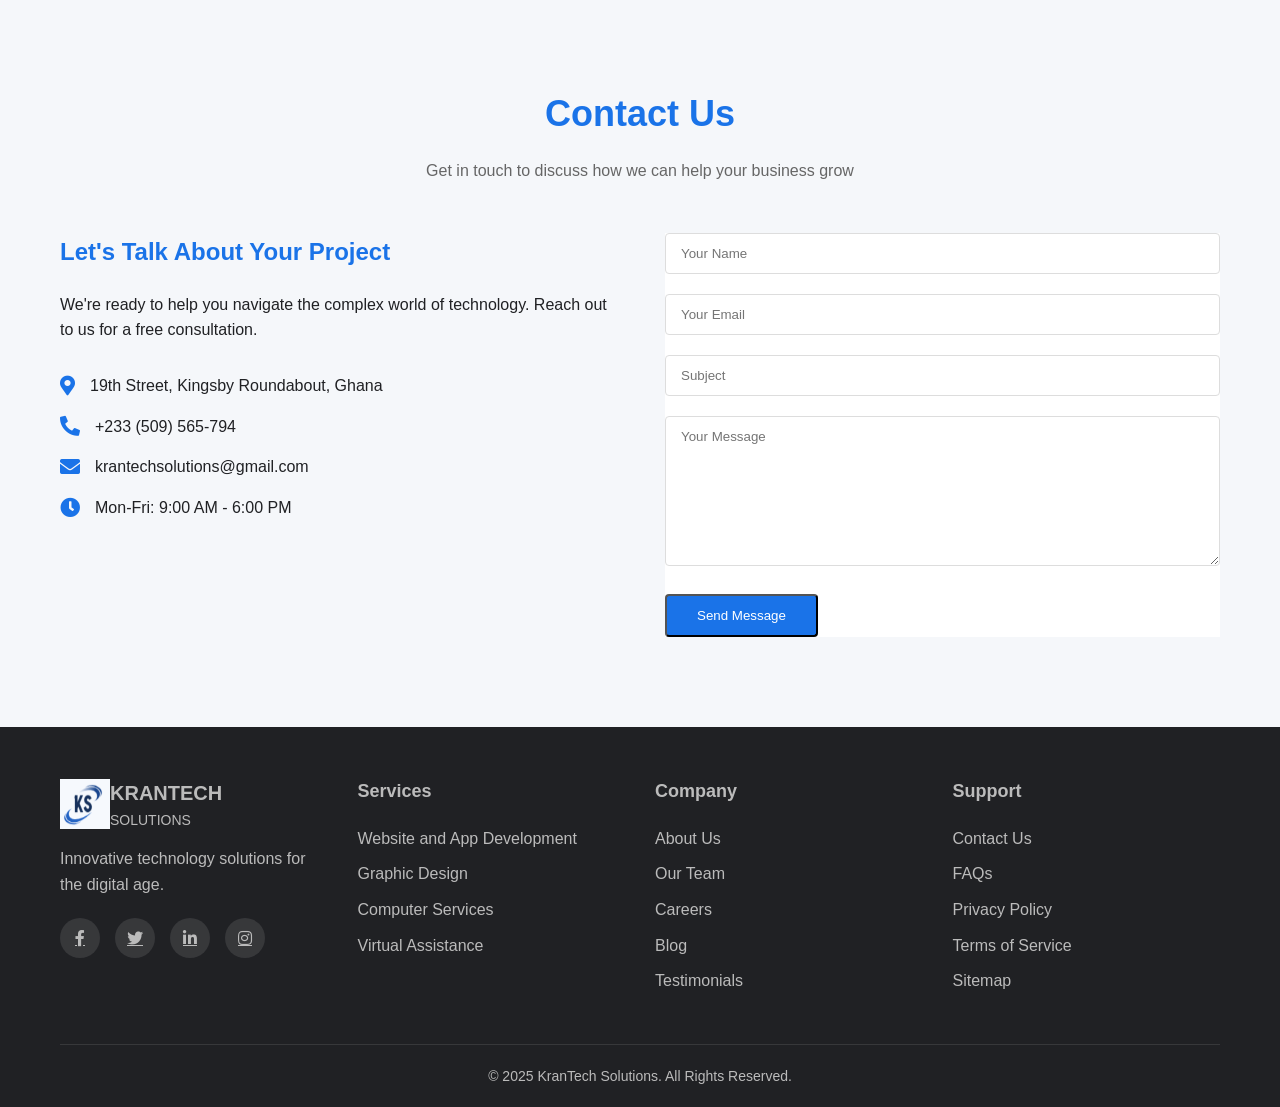
==== commit 4aa7800d: "chore: optimize website performance, fix casing compatibility bugs, and implement SEO headers" ====
--- a/index.html
+++ b/index.html
@@ -5,6 +5,19 @@
   <meta charset="UTF-8" />
   <meta name="viewport" content="width=device-width, initial-scale=1.0" />
   <title>KranTech Solutions - IT Services & Technology Consulting</title>
+
+  <meta name="description" content="KranTech Solutions delivers top-tier, innovative IT support, custom website and app development, graphic design, and virtual assistance in Ghana." />
+  <meta name="keywords" content="KranTech Solutions, IT Support Ghana, Web Developer Ghana, App Development, Graphic Design, Virtual Assistance Ghana, Tech Consulting" />
+  <meta name="author" content="KranTech Solutions" />
+  <!-- Open Graph / Facebook -->
+  <meta property="og:type" content="website" />
+  <meta property="og:title" content="KranTech Solutions - IT Services & Technology Consulting" />
+  <meta property="og:description" content="Innovative tech solutions including website/app development, graphic design, IT services, and virtual assistance in Ghana." />
+  <meta property="og:image" content="Assets/Img/Logo/krantech solution logo(half).png" />
+  <!-- Twitter -->
+  <meta property="twitter:card" content="summary_large_image" />
+  <meta property="twitter:title" content="KranTech Solutions - IT Services & Technology Consulting" />
+  <meta property="twitter:description" content="Innovative tech solutions including website/app development, graphic design, IT services, and virtual assistance in Ghana." />
 
   <!--Main CSS-->
   <link rel="stylesheet" href="Assets/css/index.css" />
@@ -22,7 +35,7 @@
       <div class="logo-container">
         <img src="Assets/Img/Logo/krantech solution logo(half).png" alt="KranTech Logo" class="logo-img" width="50" height="50" />
         <div class="logo-text">
-          <h1>KRANTECH</h1>
+          <span class="logo-title">KRANTECH</span>
           <span>SOLUTIONS</span>
         </div>
       </div>
@@ -48,19 +61,19 @@
     <div class="banner-slider-bg">
       <div class="banner-slider slider" id="banner-slider">
         <div class="banner active">
-          <img class="img-fluid" src="assets/img/krantech solution logo.png" alt="KranTech Logo Banner" />
+          <img class="img-fluid" src="Assets/Img/krantech solution logo.png" alt="KranTech Logo Banner" />
         </div>
         <div class="banner">
-          <img class="img-fluid" src="assets/img/140555_adapted_landscape_2400x2400.jpg" alt="KranTech Logo Half Banner" />
+          <img class="img-fluid" src="Assets/Img/140555_adapted_landscape_2400x2400.jpg" alt="KranTech Logo Half Banner" />
         </div>
         <div class="banner">
-          <img class="img-fluid" src="assets/img/VA banner 2.png" alt="KranTech Logo Half Banner" />
+          <img class="img-fluid" src="Assets/Img/VA banner 2.png" alt="KranTech Logo Half Banner" />
         </div>
         <div class="banner">
-          <img class="img-fluid" src="assets/img/VA banner 3.png" alt="KranTech Logo Half Banner" />
+          <img class="img-fluid" src="Assets/Img/VA banner 3.png" alt="KranTech Logo Half Banner" />
         </div>
         <div class="banner">
-          <img class="img-fluid" src="assets/img/Computer Service.png" alt="KranTech Logo Half Banner" />
+          <img class="img-fluid" src="Assets/Img/Computer Service.png" alt="KranTech Logo Half Banner" />
         </div>
       </div>
       <div class="banner-controls">
@@ -69,7 +82,7 @@
       </div>
     </div>
     <div class="container hero-content">
-      <h2>Innovative Technology Solutions</h2>
+      <h1>Innovative Technology Solutions</h1>
       <p>We deliver cutting-edge IT services and customized software solutions to help your business thrive in the digital age.</p>
       <a href="#contact" class="btn">Get Started</a>
       <a href="#services" class="btn btn-secondary">Our Services</a>
@@ -129,7 +142,7 @@
         <div class="service-card">
           <div class="service-icon"><i class="fas fa-laptop"></i></div>
           <div class="service-content">
-            <h3><a href="Pages/Computer Services.html" class="btn">Computer Services</a></h3>
+            <h3><a href="Pages/Computer services.html" class="btn">Computer Services</a></h3>
             <p>Comprehensive IT support, troubleshooting, and maintenance services to keep your systems running smoothly.</p>
            
           </div>
@@ -269,7 +282,7 @@
           <div class="logo-container">
             <img src="Assets/Img/Logo/krantech solution logo(half).png" alt="KranTech Logo" class="logo-img" width="50" height="50" />
             <div class="logo-text">
-              <h1 style="color: white; font-size: 20px">KRANTECH</h1>
+              <span class="logo-title" style="color: white; font-size: 20px; font-weight: 700; display: block;">KRANTECH</span>
               <span style="color: #bbb">SOLUTIONS</span>
             </div>
           </div>
@@ -286,7 +299,7 @@
           <ul>
             <li><a href="Pages/Website and app.html">Website and App Development</a></li>
             <li><a href="Pages/Graphic Design.html">Graphic Design</a></li>
-            <li><a href="Pages/Computer Services.html">Computer Services</a></li>
+            <li><a href="Pages/Computer services.html">Computer Services</a></li>
             <li><a href="Pages/Virtual Assistance.html">Virtual Assistance</a></li>
           </ul>
         </div>
--- a/Assets/css/index.css
+++ b/Assets/css/index.css
@@ -1,4 +1,4 @@
-/* Responsive header and logo for all screens */
+
 @media (max-width: 900px) {
     .header-container {
         padding: 10px 8px;
@@ -8,8 +8,16 @@
         width: 36px !important;
         height: 36px !important;
     }
-    .logo-text h1 {
+    .logo-text h1,
+    .logo-text .logo-title {
         font-size: 18px !important;
+    }
+    .banner-slider, .banner, .banner img {
+        height: 320px;
+        max-height: 320px;
+    }
+    .hero {
+        min-height: 320px;
     }
 }
 
@@ -22,7 +30,7 @@
         position: fixed;
         top: 0;
         right: -260px;
-        width: 240px;
+        width: 220px;
         height: 100vh;
         background-color: var(--bg);
         flex-direction: column;
@@ -62,36 +70,76 @@
         width: 28px !important;
         height: 28px !important;
     }
-    .logo-text h1 {
+    .logo-text h1,
+    .logo-text .logo-title {
         font-size: 15px !important;
     }
-    .hero h2 {
+    .hero h2,
+    .hero h1 {
         font-size: 24px;
     }
     .hero p {
         font-size: 14px;
     }
     .about-content,
-    .contact-container {
-        grid-template-columns: 1fr;
+    .contact-container,
+    .footer-container,
+    .services-grid {
+        grid-template-columns: 1fr !important;
+        gap: 24px !important;
     }
     .about-image {
         order: -1;
-    }
-    /* Overlay for nav drawer */
-    .nav-overlay {
-        display: none;
-        position: fixed;
-        top: 0;
-        left: 0;
-        width: 100vw;
-        height: 100vh;
-        background: rgba(0,0,0,0.18);
-        z-index: 199;
-        transition: opacity 0.3s;
-    }
-    .nav-overlay.active {
-        display: block;
+        margin-bottom: 24px;
+    }
+    .why-choose-grid {
+        grid-template-columns: 1fr !important;
+        gap: 24px !important;
+    }
+    .testimonials-slider-wrapper {
+        max-width: 98vw !important;
+        padding: 0 2vw;
+    }
+}
+
+@media (max-width: 600px) {
+    .banner-slider, .banner, .banner img {
+        height: 180px;
+        max-height: 180px;
+    }
+    .hero {
+        min-height: 180px;
+    }
+    .section-title h2 {
+        font-size: 22px;
+    }
+    .service-card, .why-card, .testimonial-slide, .counter-box {
+        padding: 16px 8px !important;
+        font-size: 15px;
+    }
+    .service-icon {
+        width: 56px;
+        height: 56px;
+        font-size: 22px;
+        margin: 16px auto 10px;
+    }
+    .footer-container {
+        grid-template-columns: 1fr !important;
+        gap: 18px !important;
+    }
+    .footer-col h3 {
+        font-size: 15px;
+    }
+    .logo-img {
+        width: 20px !important;
+        height: 20px !important;
+    }
+    .logo-text h1,
+    .logo-text .logo-title {
+        font-size: 12px !important;
+    }
+    .copyright {
+        font-size: 12px;
     }
 }
 
@@ -104,7 +152,8 @@
         width: 20px !important;
         height: 20px !important;
     }
-    .logo-text h1 {
+    .logo-text h1,
+    .logo-text .logo-title {
         font-size: 12px !important;
     }
     nav {
@@ -162,7 +211,6 @@
     margin: 0;
     padding: 0;
     box-sizing: border-box;
-    animation: fadeIn 2s ease-out; /* Fade-in for all elements */
 }
 
 body {
@@ -208,7 +256,8 @@
     width: 32px !important;
     height: 32px !important;
 }
-header.shrink .logo-text h1 {
+header.shrink .logo-text h1,
+header.shrink .logo-text .logo-title {
     font-size: 18px !important;
 }
 
@@ -229,7 +278,8 @@
     margin-right: 10px;
 }
 
-.logo-text h1 {
+.logo-text h1,
+.logo-text .logo-title {
     color: var(--primary);
     font-size: 24px;
     font-weight: 700;
@@ -606,7 +656,8 @@
                 display: block;
             }
             
-            .hero h2 {
+            .hero h2,
+            .hero h1 {
                 font-size: 32px;
             }
             
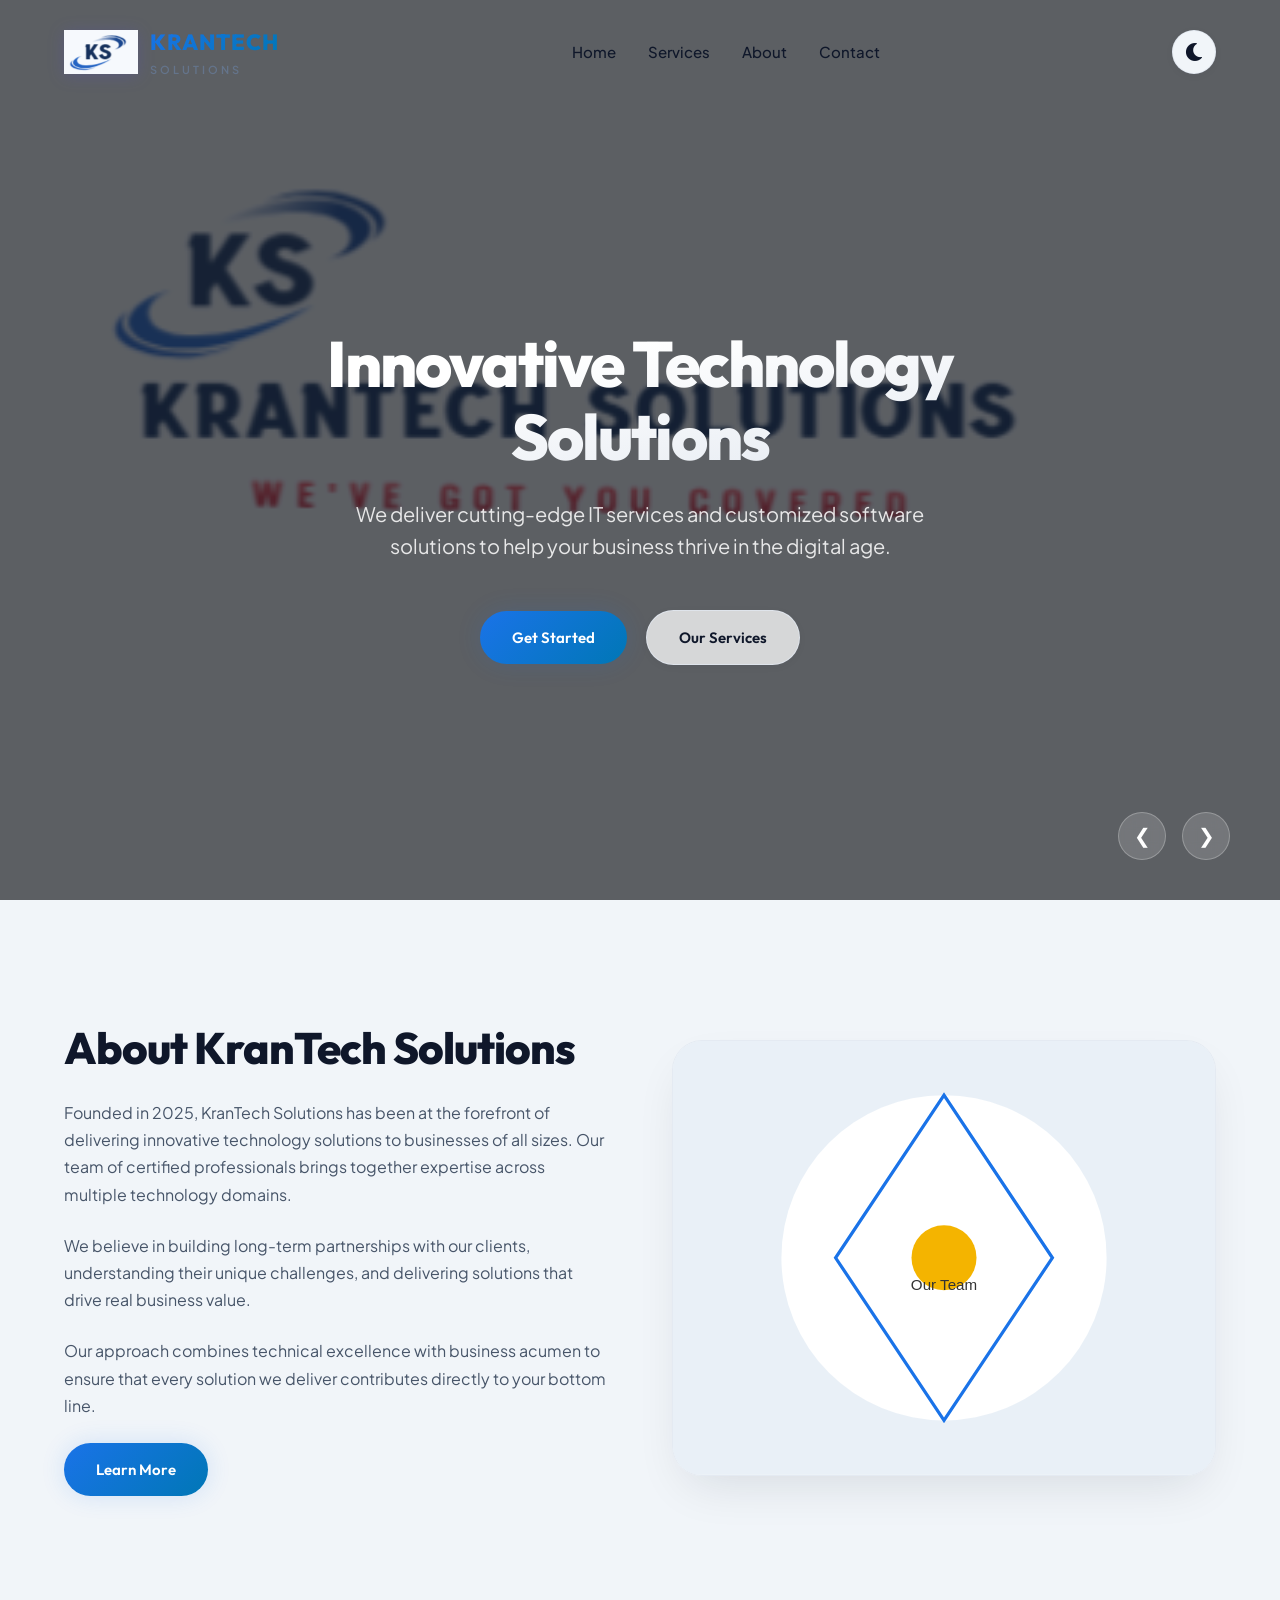
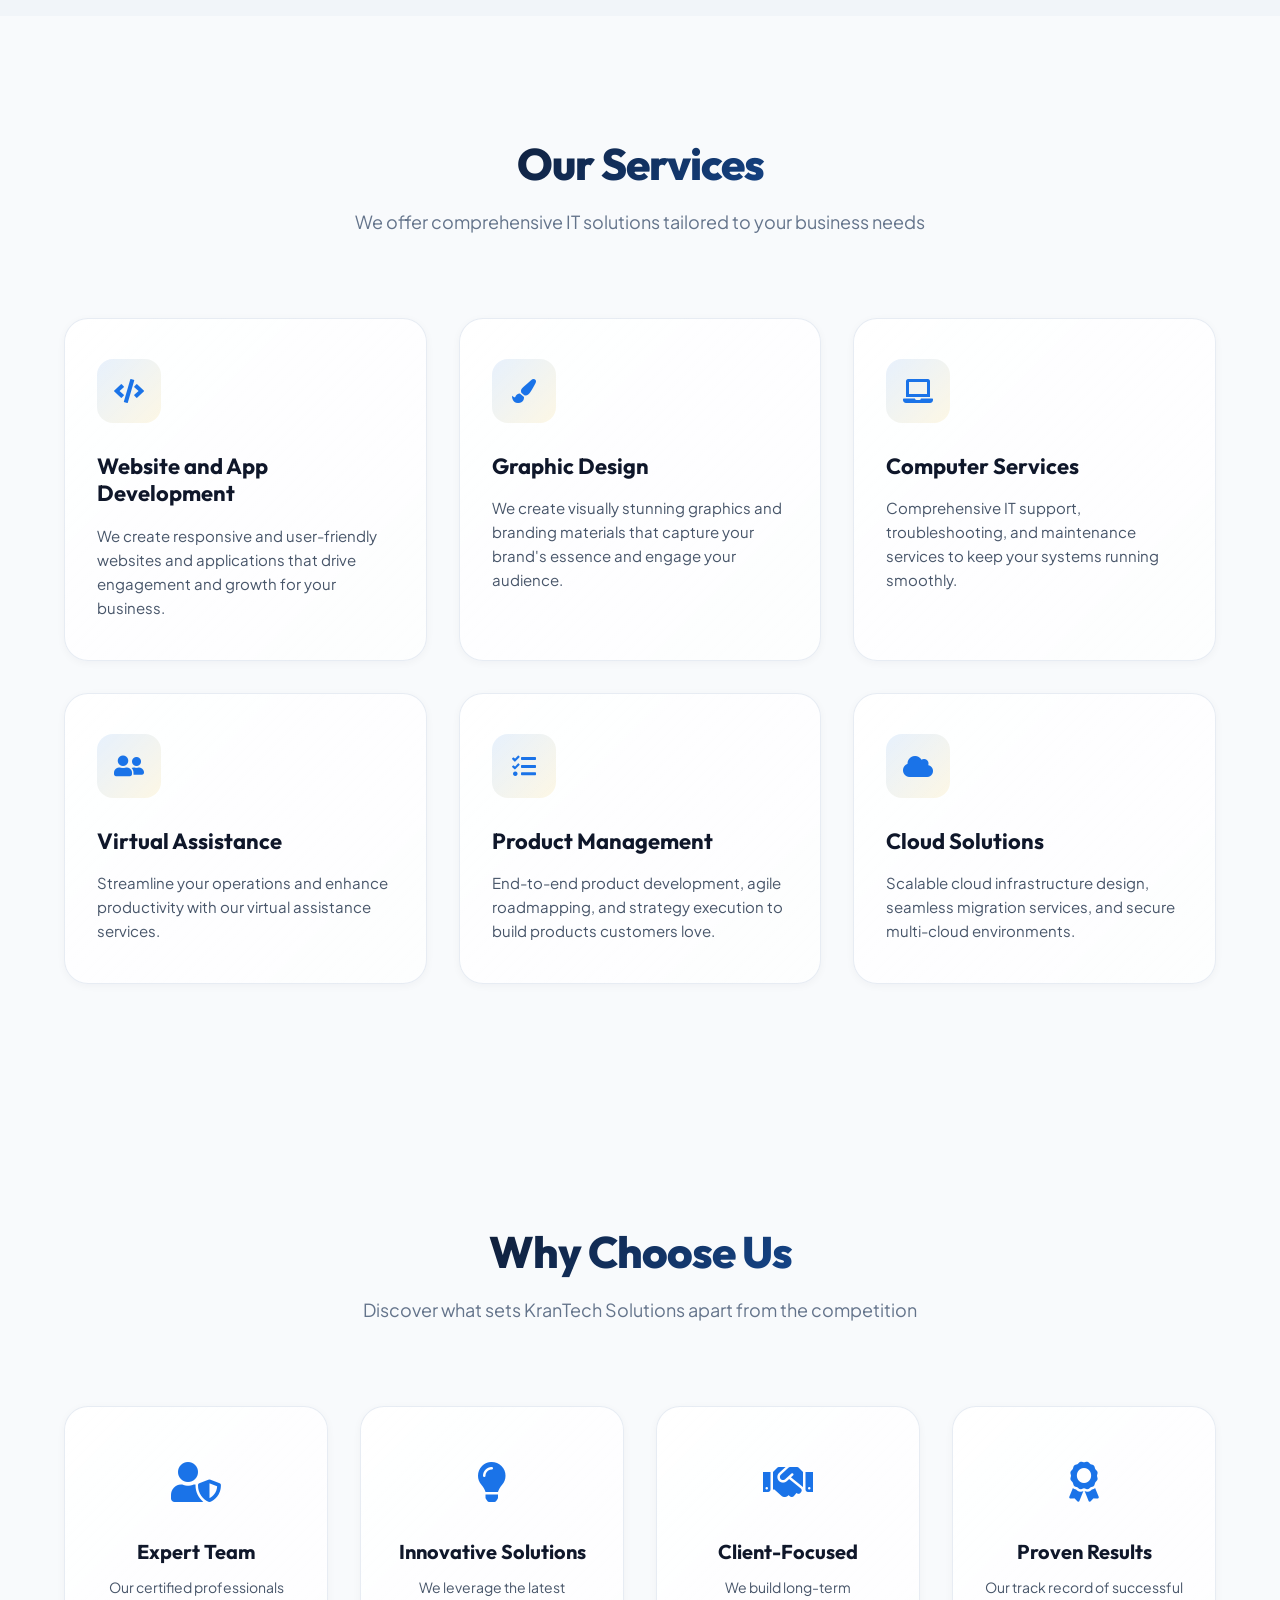
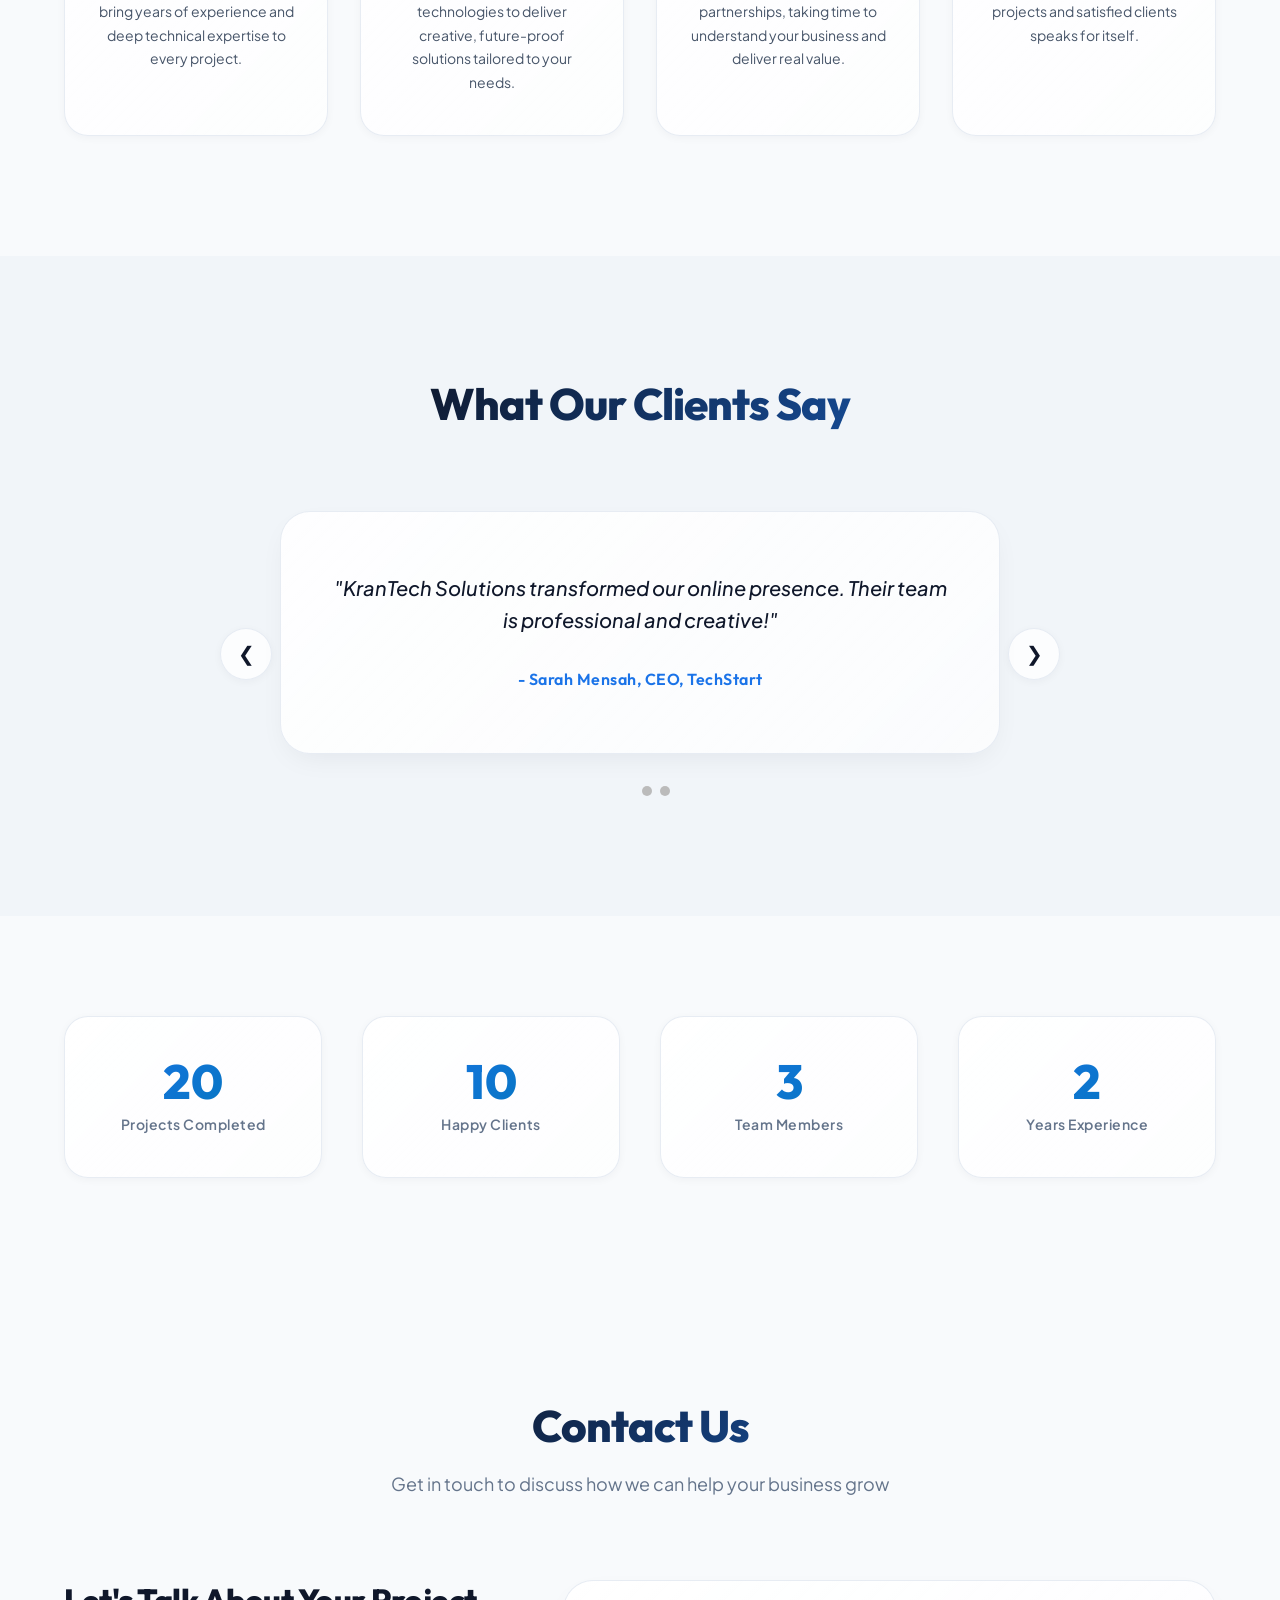
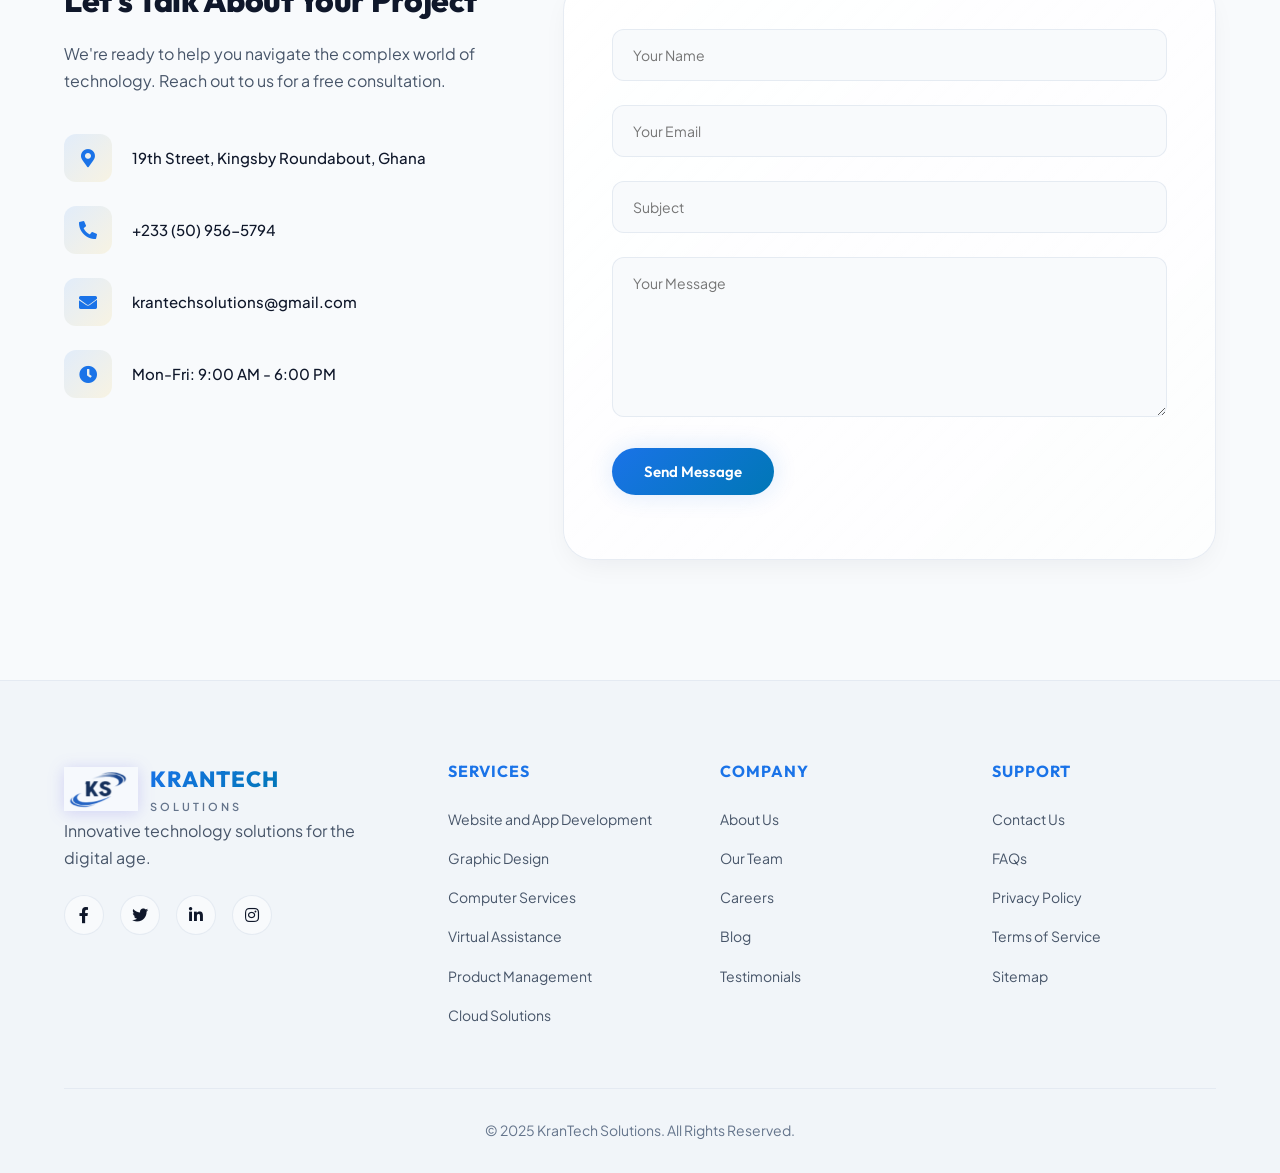
==== commit a127d608: "refactor: resolve all linter warnings, accessibility issues, and inline styles globally" ====
--- a/index.html
+++ b/index.html
@@ -51,7 +51,7 @@
         <i class="fas fa-bars"></i>
       </div>
       <!-- Dark Mode Toggle Button -->
-      <button id="darkModeToggle" aria-label="Toggle dark mode" style="background:none;border:none;cursor:pointer;font-size:22px;margin-left:18px;outline:none;">
+      <button id="darkModeToggle" aria-label="Toggle dark mode">
         <i class="fas fa-moon"></i>
       </button>
     </div>
@@ -154,36 +154,50 @@
             <p>Streamline your operations and enhance productivity with our virtual assistance services.</p>
           </div>
         </div>
+        <div class="service-card">
+          <div class="service-icon"><i class="fas fa-tasks"></i></div>
+          <div class="service-content">
+            <h3><a href="Pages/Product Management.html" class="btn">Product Management</a></h3>
+            <p>End-to-end product development, agile roadmapping, and strategy execution to build products customers love.</p>
+          </div>
+        </div>
+        <div class="service-card">
+          <div class="service-icon"><i class="fas fa-cloud"></i></div>
+          <div class="service-content">
+            <h3><a href="Pages/Cloud Solutions.html" class="btn">Cloud Solutions</a></h3>
+            <p>Scalable cloud infrastructure design, seamless migration services, and secure multi-cloud environments.</p>
+          </div>
+        </div>
       </div>
     </div>
   </section>
 
     <!-- Why Choose Us Section -->
-  <section class="why-choose-us" id="why-choose-us" style="background:#f5f7fa;padding:60px 0;">
+  <section class="why-choose-us" id="why-choose-us">
     <div class="container">
       <div class="section-title">
         <h2>Why Choose Us</h2>
         <p>Discover what sets KranTech Solutions apart from the competition</p>
       </div>
-      <div class="why-choose-grid" style="display:grid;grid-template-columns:repeat(auto-fit,minmax(250px,1fr));gap:32px;">
-        <div class="why-card" style="background:white;padding:32px 24px;border-radius:10px;box-shadow:0 4px 16px rgba(0,0,0,0.06);text-align:center;">
-          <div class="why-icon" style="font-size:36px;color:var(--primary);margin-bottom:16px;"><i class="fas fa-user-shield"></i></div>
-          <h3 style="margin-bottom:10px;">Expert Team</h3>
+      <div class="why-choose-grid">
+        <div class="why-card">
+          <div class="why-icon"><i class="fas fa-user-shield"></i></div>
+          <h3>Expert Team</h3>
           <p>Our certified professionals bring years of experience and deep technical expertise to every project.</p>
         </div>
-        <div class="why-card" style="background:white;padding:32px 24px;border-radius:10px;box-shadow:0 4px 16px rgba(0,0,0,0.06);text-align:center;">
-          <div class="why-icon" style="font-size:36px;color:var(--primary);margin-bottom:16px;"><i class="fas fa-lightbulb"></i></div>
-          <h3 style="margin-bottom:10px;">Innovative Solutions</h3>
+        <div class="why-card">
+          <div class="why-icon"><i class="fas fa-lightbulb"></i></div>
+          <h3>Innovative Solutions</h3>
           <p>We leverage the latest technologies to deliver creative, future-proof solutions tailored to your needs.</p>
         </div>
-        <div class="why-card" style="background:white;padding:32px 24px;border-radius:10px;box-shadow:0 4px 16px rgba(0,0,0,0.06);text-align:center;">
-          <div class="why-icon" style="font-size:36px;color:var(--primary);margin-bottom:16px;"><i class="fas fa-handshake"></i></div>
-          <h3 style="margin-bottom:10px;">Client-Focused</h3>
+        <div class="why-card">
+          <div class="why-icon"><i class="fas fa-handshake"></i></div>
+          <h3>Client-Focused</h3>
           <p>We build long-term partnerships, taking time to understand your business and deliver real value.</p>
         </div>
-        <div class="why-card" style="background:white;padding:32px 24px;border-radius:10px;box-shadow:0 4px 16px rgba(0,0,0,0.06);text-align:center;">
-          <div class="why-icon" style="font-size:36px;color:var(--primary);margin-bottom:16px;"><i class="fas fa-award"></i></div>
-          <h3 style="margin-bottom:10px;">Proven Results</h3>
+        <div class="why-card">
+          <div class="why-icon"><i class="fas fa-award"></i></div>
+          <h3>Proven Results</h3>
           <p>Our track record of successful projects and satisfied clients speaks for itself.</p>
         </div>
       </div>
@@ -192,52 +206,52 @@
 
 
   <!-- Testimonials Section -->
-<section class="testimonials-fluid" style="background:#f5f7fa;padding:60px 0 60px 0;width:100vw;position:relative;left:50%;right:50%;margin-left:-50vw;margin-right:-50vw;">
-  <div class="section-title" style="max-width:1200px;margin:0 auto 40px auto;">
+<section class="testimonials-fluid">
+  <div class="section-title">
     <h2>What Our Clients Say</h2>
   </div>
-  <div class="testimonials-slider-wrapper" style="max-width:700px;margin:0 auto;position:relative;">
+  <div class="testimonials-slider-wrapper">
     <div class="testimonials-slider">
-      <div class="testimonial-slide active" style="background:white;padding:30px;border-radius:8px;box-shadow:0 5px 15px rgba(0,0,0,0.05);text-align:center;">
+      <div class="testimonial-slide active">
         <p>"KranTech Solutions transformed our online presence. Their team is professional and creative!"</p>
-        <div style="margin-top:15px;font-weight:600;">- Sarah Mensah, CEO, TechStart</div>
-      </div>
-      <div class="testimonial-slide" style="background:white;padding:30px;border-radius:8px;box-shadow:0 5px 15px rgba(0,0,0,0.05);text-align:center;display:none;">
+        <div>- Sarah Mensah, CEO, TechStart</div>
+      </div>
+      <div class="testimonial-slide">
         <p>"Excellent IT support and fast response times. Highly recommended for any business."</p>
-        <div style="margin-top:15px;font-weight:600;">- Daniel Owusu, Operations Manager</div>
-      </div>
-      <div class="testimonial-slide" style="background:white;padding:30px;border-radius:8px;box-shadow:0 5px 15px rgba(0,0,0,0.05);text-align:center;display:none;">
+        <div>- Daniel Owusu, Operations Manager</div>
+      </div>
+      <div class="testimonial-slide">
         <p>"Their graphic design team gave our brand a fresh, modern look. We love it!"</p>
-        <div style="margin-top:15px;font-weight:600;">- Linda Boateng, Marketing Lead</div>
-      </div>
-    </div>
-    <button class="testimonial-prev" aria-label="Previous testimonial" style="position:absolute;top:50%;left:-50px;transform:translateY(-50%);background:var(--primary);color:#fff;border:none;border-radius:50%;width:40px;height:40px;font-size:22px;cursor:pointer;box-shadow:0 2px 8px rgba(0,0,0,0.15);">&#10094;</button>
-    <button class="testimonial-next" aria-label="Next testimonial" style="position:absolute;top:50%;right:-50px;transform:translateY(-50%);background:var(--primary);color:#fff;border:none;border-radius:50%;width:40px;height:40px;font-size:22px;cursor:pointer;box-shadow:0 2px 8px rgba(0,0,0,0.15);">&#10095;</button>
-    <div class="testimonial-indicators" style="display:flex;justify-content:center;gap:10px;margin-top:25px;">
-      <span class="testimonial-dot active" style="width:12px;height:12px;border-radius:50%;background:var(--primary);display:inline-block;cursor:pointer;"></span>
-      <span class="testimonial-dot" style="width:12px;height:12px;border-radius:50%;background:#bbb;display:inline-block;cursor:pointer;"></span>
-      <span class="testimonial-dot" style="width:12px;height:12px;border-radius:50%;background:#bbb;display:inline-block;cursor:pointer;"></span>
+        <div>- Linda Boateng, Marketing Lead</div>
+      </div>
+    </div>
+    <button class="testimonial-prev" aria-label="Previous testimonial">&#10094;</button>
+    <button class="testimonial-next" aria-label="Next testimonial">&#10095;</button>
+    <div class="testimonial-indicators">
+      <span class="testimonial-dot active"></span>
+      <span class="testimonial-dot"></span>
+      <span class="testimonial-dot"></span>
     </div>
   </div>
 </section>
 
 <!-- Animated Counters Section -->
-<section class="counters" style="background:#fff;padding:60px 0 40px 0;">
+<section class="counters">
   <div class="container" style="display:flex;justify-content:space-around;flex-wrap:wrap;gap:40px;">
-    <div class="counter-box" style="text-align:center;">
-      <div class="counter" data-target="20" style="font-size:40px;color:var(--primary);font-weight:700;">0</div>
+    <div class="counter-box">
+      <div class="counter" data-target="20">0</div>
       <div>Projects Completed</div>
     </div>
-    <div class="counter-box" style="text-align:center;">
-      <div class="counter" data-target="10" style="font-size:40px;color:var(--primary);font-weight:700;">0</div>
+    <div class="counter-box">
+      <div class="counter" data-target="10">0</div>
       <div>Happy Clients</div>
     </div>
-    <div class="counter-box" style="text-align:center;">
-      <div class="counter" data-target="3" style="font-size:40px;color:var(--primary);font-weight:700;">0</div>
+    <div class="counter-box">
+      <div class="counter" data-target="3">0</div>
       <div>Team Members</div>
     </div>
-    <div class="counter-box" style="text-align:center;">
-      <div class="counter" data-target="2" style="font-size:40px;color:var(--primary);font-weight:700;">0</div>
+    <div class="counter-box">
+      <div class="counter" data-target="2">0</div>
       <div>Years Experience</div>
     </div>
   </div>
@@ -256,19 +270,19 @@
           <p>We're ready to help you navigate the complex world of technology. Reach out to us for a free consultation.</p>
           <div class="contact-details">
             <div><i class="fas fa-map-marker-alt"></i> <span>19th Street, Kingsby Roundabout, Ghana</span></div>
-            <div><i class="fas fa-phone-alt"></i> <span>+233 (509) 565-794</span></div>
+            <div><i class="fas fa-phone-alt"></i> <span>+233 (50) 956-5794</span></div>
             <div><i class="fas fa-envelope"></i> <span>krantechsolutions@gmail.com</span></div>
             <div><i class="fas fa-clock"></i> <span>Mon-Fri: 9:00 AM - 6:00 PM</span></div>
           </div>
         </div>
         <div class="contact-form">
           <form>
-            <input type="text" id="name" placeholder="Your Name" required />
-            <input type="email" id="email" placeholder="Your Email" required />
+            <input type="text" id="name" placeholder="Your Name" autocomplete="name" required />
+            <input type="email" id="email" placeholder="Your Email" autocomplete="email" required />
             <input type="text" id="subject" placeholder="Subject" />
             <textarea id="message" placeholder="Your Message" required></textarea>
             <button type="submit" class="btn">Send Message</button>
-            <div id="form-message" style="margin-top:10px;"></div>
+            <div id="form-message"></div>
           </form>
         </div>
       </div>
@@ -282,16 +296,16 @@
           <div class="logo-container">
             <img src="Assets/Img/Logo/krantech solution logo(half).png" alt="KranTech Logo" class="logo-img" width="50" height="50" />
             <div class="logo-text">
-              <span class="logo-title" style="color: white; font-size: 20px; font-weight: 700; display: block;">KRANTECH</span>
-              <span style="color: #bbb">SOLUTIONS</span>
+              <span class="logo-title">KRANTECH</span>
+              <span>SOLUTIONS</span>
             </div>
           </div>
-          <p style="margin-top: 15px; color: #bbb">Innovative technology solutions for the digital age.</p>
-          <div class="social-links" style="margin-top: 20px">
-            <a href="#"><i class="fab fa-facebook-f"></i></a>
-            <a href="#"><i class="fab fa-twitter"></i></a>
-            <a href="#"><i class="fab fa-linkedin-in"></i></a>
-            <a href="#"><i class="fab fa-instagram"></i></a>
+          <p>Innovative technology solutions for the digital age.</p>
+          <div class="social-links">
+            <a href="#" aria-label="Facebook"><i class="fab fa-facebook-f"></i></a>
+            <a href="#" aria-label="Twitter"><i class="fab fa-twitter"></i></a>
+            <a href="#" aria-label="LinkedIn"><i class="fab fa-linkedin-in"></i></a>
+            <a href="#" aria-label="Instagram"><i class="fab fa-instagram"></i></a>
           </div>
         </div>
         <div class="footer-col">
@@ -301,6 +315,8 @@
             <li><a href="Pages/Graphic Design.html">Graphic Design</a></li>
             <li><a href="Pages/Computer services.html">Computer Services</a></li>
             <li><a href="Pages/Virtual Assistance.html">Virtual Assistance</a></li>
+            <li><a href="Pages/Product Management.html">Product Management</a></li>
+            <li><a href="Pages/Cloud Solutions.html">Cloud Solutions</a></li>
           </ul>
         </div>
         <div class="footer-col">
@@ -332,7 +348,7 @@
 
 
 <!-- Back to Top Button -->
-<button id="backToTop" style="display:none;position:fixed;bottom:30px;right:30px;z-index:999;background:var(--primary);color:#fff;border:none;border-radius:50%;width:50px;height:50px;font-size:24px;box-shadow:0 2px 8px rgba(0,0,0,0.2);cursor:pointer;">&#8679;</button>
+<button id="backToTop" aria-label="Back to top">&#8679;</button>
 
 <!-- Scripts -->
 <script src="Assets/js/index.js"></script>
--- a/Assets/css/index.css
+++ b/Assets/css/index.css
@@ -1,825 +1,1257 @@
-
-@media (max-width: 900px) {
-    .header-container {
-        padding: 10px 8px;
-        min-height: 48px;
-    }
-    .logo-img {
-        width: 36px !important;
-        height: 36px !important;
-    }
-    .logo-text h1,
-    .logo-text .logo-title {
-        font-size: 18px !important;
-    }
-    .banner-slider, .banner, .banner img {
-        height: 320px;
-        max-height: 320px;
-    }
-    .hero {
-        min-height: 320px;
-    }
-}
-
-@media (max-width: 768px) {
-    .header-container {
-        padding: 8px 4px;
-        min-height: 40px;
-    }
-    nav {
-        position: fixed;
-        top: 0;
-        right: -260px;
-        width: 220px;
-        height: 100vh;
-        background-color: var(--bg);
-        flex-direction: column;
-        align-items: flex-start;
-        justify-content: flex-start;
-        transition: right 0.3s;
-        z-index: 200;
-        box-shadow: -2px 0 16px rgba(0,0,0,0.08);
-        padding-top: 56px;
-    }
-    nav.active {
-        right: 0;
-    }
-    nav ul {
-        flex-direction: column;
-        align-items: flex-start;
-        width: 100%;
-        padding-left: 0;
-    }
-    nav ul li {
-        margin: 0;
-        width: 100%;
-    }
-    nav ul li a {
-        display: block;
-        width: 100%;
-        padding: 16px 24px;
-        border-bottom: 1px solid #eee;
-        color: var(--dark);
-        font-size: 16px;
-    }
-    .mobile-menu {
-        display: block;
-        z-index: 300;
-    }
-    .logo-img {
-        width: 28px !important;
-        height: 28px !important;
-    }
-    .logo-text h1,
-    .logo-text .logo-title {
-        font-size: 15px !important;
-    }
-    .hero h2,
-    .hero h1 {
-        font-size: 24px;
-    }
-    .hero p {
-        font-size: 14px;
-    }
-    .about-content,
-    .contact-container,
-    .footer-container,
-    .services-grid {
-        grid-template-columns: 1fr !important;
-        gap: 24px !important;
-    }
-    .about-image {
-        order: -1;
-        margin-bottom: 24px;
-    }
-    .why-choose-grid {
-        grid-template-columns: 1fr !important;
-        gap: 24px !important;
-    }
-    .testimonials-slider-wrapper {
-        max-width: 98vw !important;
-        padding: 0 2vw;
-    }
-}
-
-@media (max-width: 600px) {
-    .banner-slider, .banner, .banner img {
-        height: 180px;
-        max-height: 180px;
-    }
-    .hero {
-        min-height: 180px;
-    }
-    .section-title h2 {
-        font-size: 22px;
-    }
-    .service-card, .why-card, .testimonial-slide, .counter-box {
-        padding: 16px 8px !important;
-        font-size: 15px;
-    }
-    .service-icon {
-        width: 56px;
-        height: 56px;
-        font-size: 22px;
-        margin: 16px auto 10px;
-    }
-    .footer-container {
-        grid-template-columns: 1fr !important;
-        gap: 18px !important;
-    }
-    .footer-col h3 {
-        font-size: 15px;
-    }
-    .logo-img {
-        width: 20px !important;
-        height: 20px !important;
-    }
-    .logo-text h1,
-    .logo-text .logo-title {
-        font-size: 12px !important;
-    }
-    .copyright {
-        font-size: 12px;
-    }
-}
-
-@media (max-width: 480px) {
-    .header-container {
-        padding: 4px 2px;
-        min-height: 32px;
-    }
-    .logo-img {
-        width: 20px !important;
-        height: 20px !important;
-    }
-    .logo-text h1,
-    .logo-text .logo-title {
-        font-size: 12px !important;
-    }
-    nav {
-        top: 36px;
-        height: calc(100vh - 36px);
-    }
-}
-.team-member img {
-    border: none;
-    background: none;
-    box-shadow: none;
-    border-radius: 0;
-    transition: none;
-}
-body.dark-mode .team-member img, html.dark-mode .team-member img {
-    border: none;
-    background: none;
-    box-shadow: none;
-}
-/* Fade-in animation for sections */
-.fade-in-section {
-    opacity: 1 !important;
-    transform: none !important;
-    transition: opacity 1s cubic-bezier(0.4,0,0.2,1), transform 1s cubic-bezier(0.4,0,0.2,1);
-}
-.testimonials, .counters {
-    opacity: 0;
-    transform: translateY(40px);
-    transition: opacity 1s cubic-bezier(0.4,0,0.2,1), transform 1s cubic-bezier(0.4,0,0.2,1);
-}
-/* CSS Variables and Base Styles */
+/* 
+ * KranTech Solutions - Ultra-Premium Modern Design System
+ * Curated HSL Color Tokens, Glassmorphism, Advanced Typography & Layouts
+ */
+
+@import url('https://fonts.googleapis.com/css2?family=Outfit:wght@300;400;500;600;700;800&family=Plus+Jakarta+Sans:wght@300;400;500;600;700;800&display=swap');
+
+/* --- 1. DESIGN TOKENS & VARIABLES --- */
 :root {
-    --primary: #1a73e8;
-    --secondary: #f4b400;
-    --dark: #202124;
-    --light: #f8f9fa;
-    --bg: #ffffff;
-    --text: var(--dark);
-    --card-bg: #fff;
-    --section-bg: #f5f7fa;
-    --footer-bg: #202124;
-    --footer-text: #bbb;
-}
-
+    /* Fonts */
+    --font-heading: 'Outfit', sans-serif;
+    --font-body: 'Plus Jakarta Sans', sans-serif;
+
+    /* Light Theme (Porcelain Canvas with Royal Blue / Gold Accents from Logo) */
+    --bg-primary: #f8fafc;
+    --bg-secondary: #f1f5f9;
+    --bg-card: rgba(255, 255, 255, 0.75);
+    
+    --text-primary: #0f172a;
+    --text-secondary: #475569;
+    --text-muted: #64748b;
+    
+    --color-primary: #1a73e8;      /* Royal/Cobalt Blue (from Logo) */
+    --color-secondary: #f4b400;    /* Gold/Yellow (from Logo) */
+    --color-accent: #0077b6;       /* Deep Ocean Blue */
+    --color-success: #10b981;
+    
+    --border-color: rgba(226, 232, 240, 0.8);
+    --border-glow: rgba(26, 115, 232, 0.15);
+    --glass-bg: rgba(255, 255, 255, 0.45);
+    --glass-border: rgba(255, 255, 255, 0.6);
+    
+    --shadow-sm: 0 2px 8px rgba(15, 23, 42, 0.04);
+    --shadow-md: 0 10px 30px -10px rgba(15, 23, 42, 0.08);
+    --shadow-lg: 0 20px 50px -15px rgba(15, 23, 42, 0.12);
+    --shadow-glow: 0 0 25px rgba(26, 115, 232, 0.15);
+
+    --gradient-hero: linear-gradient(135deg, #1a73e8 0%, #0077b6 50%, #f4b400 100%);
+    --gradient-card: linear-gradient(135deg, rgba(255, 255, 255, 0.9) 0%, rgba(255, 255, 255, 0.7) 100%);
+    --gradient-glow: linear-gradient(135deg, rgba(26, 115, 232, 0.1) 0%, rgba(244, 180, 0, 0.1) 100%);
+    
+    --transition-smooth: all 0.4s cubic-bezier(0.16, 1, 0.3, 1);
+    --transition-bounce: all 0.6s cubic-bezier(0.34, 1.56, 0.64, 1);
+}
+
+/* Dark Theme (Immersive Space Palette with Royal Blue & Gold Contrast) */
 body.dark-mode, html.dark-mode {
-    --bg: #181a1b;
-    --text: #f8f9fa;
-    --card-bg: #23272b;
-    --section-bg: #23272b;
-    --footer-bg: #111213;
-    --footer-text: #888;
-}
-
+    --bg-primary: #080b11;
+    --bg-secondary: #0f131a;
+    --bg-card: rgba(15, 19, 26, 0.6);
+
+    --text-primary: #f8fafc;
+    --text-secondary: #94a3b8;
+    --text-muted: #64748b;
+
+    --color-primary: #3b82f6;      /* Vibrant Logo Blue */
+    --color-secondary: #fbbf24;    /* Vibrant Logo Gold */
+    --color-accent: #00b0ff;       /* Electric Sky Blue */
+
+    --border-color: rgba(255, 255, 255, 0.05);
+    --border-glow: rgba(59, 130, 246, 0.25);
+    --glass-bg: rgba(15, 19, 26, 0.5);
+    --glass-border: rgba(255, 255, 255, 0.07);
+
+    --shadow-sm: 0 2px 8px rgba(0, 0, 0, 0.2);
+    --shadow-md: 0 10px 40px -10px rgba(0, 0, 0, 0.5);
+    --shadow-lg: 0 25px 60px -15px rgba(0, 0, 0, 0.7);
+    --shadow-glow: 0 0 35px rgba(59, 130, 246, 0.2);
+
+    --gradient-hero: linear-gradient(135deg, #1e3a8a 0%, #0f172a 50%, #020617 100%);
+    --gradient-card: linear-gradient(135deg, rgba(15, 19, 26, 0.8) 0%, rgba(15, 19, 26, 0.5) 100%);
+    --gradient-glow: linear-gradient(135deg, rgba(59, 130, 246, 0.08) 0%, rgba(251, 191, 36, 0.08) 100%);
+}
+
+/* --- 2. RESET & BASE STYLES --- */
 * {
     margin: 0;
     padding: 0;
     box-sizing: border-box;
 }
 
+html {
+    scroll-behavior: smooth;
+    overflow-x: hidden;
+}
+
 body {
-    font-family: 'Poppins', sans-serif;
-    line-height: 1.6;
-    color: var(--text);
-    background-color: var(--bg);
-    transition: background 0.3s, color 0.3s;
-}
-
+    font-family: var(--font-body);
+    font-size: 16px;
+    line-height: 1.7;
+    color: var(--text-secondary);
+    background-color: var(--bg-primary);
+    transition: background-color 0.5s ease, color 0.5s ease;
+    overflow-x: hidden;
+}
+
+h1, h2, h3, h4, h5, h6 {
+    font-family: var(--font-heading);
+    color: var(--text-primary);
+    font-weight: 700;
+    line-height: 1.25;
+    transition: color 0.5s ease;
+}
+
+a {
+    text-decoration: none;
+    color: inherit;
+    transition: var(--transition-smooth);
+}
+
+img {
+    max-width: 100%;
+    height: auto;
+}
 
 .container {
     width: 100%;
     max-width: 1200px;
     margin: 0 auto;
-    padding: 0 20px;
-}
-
-/* Header Styles */
+    padding: 0 24px;
+}
+
+/* Custom Scrollbar */
+::-webkit-scrollbar {
+    width: 8px;
+}
+::-webkit-scrollbar-track {
+    background: var(--bg-primary);
+}
+::-webkit-scrollbar-thumb {
+    background: var(--color-primary);
+    border-radius: 4px;
+    border: 2px solid var(--bg-primary);
+}
+::-webkit-scrollbar-thumb:hover {
+    background: var(--color-accent);
+}
+
+/* --- 3. HEADER & FLOATING NAVIGATION --- */
 header {
-    background-color: var(--bg);
-    box-shadow: 0 2px 10px rgba(0,0,0,0.1);
+    background-color: transparent;
     position: fixed;
+    top: 0;
+    left: 0;
     width: 100%;
-    z-index: 100;
-    transition: background 0.3s, height 0.3s, padding 0.3s;
+    z-index: 1000;
+    padding: 24px 0;
+    transition: var(--transition-smooth);
 }
 
 header.shrink {
-    padding-top: 0 !important;
-    padding-bottom: 0 !important;
+    padding: 12px 0;
+    background-color: var(--glass-bg);
+    -webkit-backdrop-filter: blur(16px);
+    backdrop-filter: blur(16px);
+    box-shadow: var(--shadow-sm);
+    border-bottom: 1px solid var(--glass-border);
 }
 
 .header-container {
-    transition: padding 0.3s, min-height 0.3s;
-}
-header.shrink .header-container {
-    padding-top: 4px !important;
-    padding-bottom: 4px !important;
-    min-height: 40px;
-}
-header.shrink .logo-img {
-    width: 32px !important;
-    height: 32px !important;
-}
-header.shrink .logo-text h1,
-header.shrink .logo-text .logo-title {
-    font-size: 18px !important;
-}
-
-.header-container {
     display: flex;
     justify-content: space-between;
     align-items: center;
-    padding: 15px 0;
 }
 
 .logo-container {
     display: flex;
     align-items: center;
-}
-
-.logo-svg {
-    height: 50px;
-    margin-right: 10px;
-}
-
-.logo-text h1,
+    gap: 12px;
+}
+
+.logo-img {
+    height: 44px;
+    width: auto;
+    filter: drop-shadow(0 2px 8px rgba(79, 70, 229, 0.2));
+    transition: var(--transition-bounce);
+}
+
+.logo-container:hover .logo-img {
+    transform: rotate(-10deg) scale(1.1);
+}
+
+.logo-text {
+    display: flex;
+    flex-direction: column;
+}
+
 .logo-text .logo-title {
-    color: var(--primary);
+    font-family: var(--font-heading);
+    font-size: 22px;
+    font-weight: 800;
+    letter-spacing: 1px;
+    background: linear-gradient(135deg, var(--color-primary) 0%, var(--color-accent) 100%);
+    -webkit-background-clip: text;
+    background-clip: text;
+    -webkit-text-fill-color: transparent;
+}
+
+.logo-text span:not(.logo-title) {
+    font-size: 11px;
+    font-weight: 600;
+    letter-spacing: 3px;
+    color: var(--text-muted);
+}
+
+nav ul {
+    display: flex;
+    list-style: none;
+    align-items: center;
+    gap: 32px;
+}
+
+nav ul li a {
+    font-size: 15px;
+    font-weight: 500;
+    color: var(--text-primary);
+    position: relative;
+    padding: 6px 0;
+}
+
+nav ul li a::after {
+    content: '';
+    position: absolute;
+    bottom: 0;
+    left: 0;
+    width: 0;
+    height: 2px;
+    background: linear-gradient(90deg, var(--color-primary), var(--color-secondary));
+    transition: var(--transition-smooth);
+    border-radius: 2px;
+}
+
+nav ul li a:hover {
+    color: var(--color-primary);
+}
+
+nav ul li a:hover::after {
+    width: 100%;
+}
+
+.mobile-menu {
+    display: none;
     font-size: 24px;
+    color: var(--text-primary);
+    cursor: pointer;
+    transition: var(--transition-smooth);
+}
+
+/* Dark Mode Switcher Button */
+#darkModeToggle {
+    background: var(--bg-secondary);
+    border: 1px solid var(--border-color);
+    border-radius: 50%;
+    width: 44px;
+    height: 44px;
+    display: flex;
+    align-items: center;
+    justify-content: center;
+    cursor: pointer;
+    font-size: 18px;
+    color: var(--text-primary);
+    transition: var(--transition-bounce);
+    box-shadow: var(--shadow-sm);
+    outline: none;
+}
+
+#darkModeToggle:hover {
+    transform: scale(1.1) rotate(15deg);
+    background: var(--border-color);
+    box-shadow: var(--shadow-md);
+}
+
+/* --- 4. PREMIUM BUTTONS --- */
+.btn {
+    display: inline-flex;
+    align-items: center;
+    justify-content: center;
+    font-family: var(--font-heading);
+    font-size: 15px;
+    font-weight: 600;
+    padding: 14px 32px;
+    border-radius: 50px;
+    background: linear-gradient(135deg, var(--color-primary) 0%, var(--color-accent) 100%) !important;
+    color: #ffffff !important;
+    box-shadow: var(--shadow-glow);
+    transition: var(--transition-bounce);
+    cursor: pointer;
+    border: none;
+}
+
+.btn:hover {
+    transform: translateY(-3px) scale(1.02);
+    box-shadow: 0 15px 30px rgba(79, 70, 229, 0.35);
+}
+
+.btn-secondary {
+    background: var(--bg-card) !important;
+    border: 1px solid var(--border-color);
+    color: var(--text-primary) !important;
+    box-shadow: var(--shadow-sm);
+}
+
+.btn-secondary:hover {
+    background: var(--border-color) !important;
+    box-shadow: var(--shadow-md);
+}
+
+.hero {
+    position: relative;
+    min-height: 100vh;
+    display: flex;
+    align-items: center;
+    justify-content: center;
+    background: var(--bg-primary);
+    overflow: hidden;
+    padding-top: 100px;
+}
+
+/* Glowing Mesh Orbs (Disabled per user request) */
+.hero::before, .hero::after {
+    display: none;
+}
+
+.banner-slider-bg {
+    position: absolute;
+    top: 0;
+    left: 0;
+    width: 100%;
+    height: 100%;
+    z-index: 1;
+}
+
+/* Premium dark tint overlay to guarantee perfect text contrast over background images */
+.banner-slider-bg::after {
+    content: '';
+    position: absolute;
+    top: 0;
+    left: 0;
+    width: 100%;
+    height: 100%;
+    background: rgba(8, 11, 17, 0.65);
+    z-index: 2;
+    pointer-events: none;
+}
+
+.banner-slider {
+    width: 100%;
+    height: 100%;
+    position: relative;
+    z-index: 1;
+}
+
+.banner {
+    position: absolute;
+    top: 0;
+    left: 0;
+    width: 100%;
+    height: 100%;
+    opacity: 0;
+    transition: opacity 1.5s cubic-bezier(0.4, 0, 0.2, 1);
+    display: flex;
+    justify-content: center;
+    align-items: center;
+}
+
+.banner.active {
+    opacity: 1;
+    z-index: 1;
+}
+
+.banner img {
+    width: 100%;
+    height: 100%;
+    object-fit: cover;
+    opacity: 0.85;
+    filter: saturate(1.1) contrast(1.05);
+    transform: scale(1.05);
+    transition: transform 6s ease-in-out;
+}
+
+.banner.active img {
+    transform: scale(1);
+}
+
+.banner-controls {
+    position: absolute;
+    bottom: 40px;
+    right: 50px;
+    display: flex;
+    gap: 16px;
+    z-index: 10;
+}
+
+.banner-controls button {
+    background: rgba(255, 255, 255, 0.15);
+    border: 1px solid rgba(255, 255, 255, 0.25);
+    -webkit-backdrop-filter: blur(8px);
+    backdrop-filter: blur(8px);
+    color: #fff;
+    width: 48px;
+    height: 48px;
+    border-radius: 50%;
+    display: flex;
+    align-items: center;
+    justify-content: center;
+    cursor: pointer;
+    font-size: 20px;
+    transition: var(--transition-bounce);
+}
+
+.banner-controls button:hover {
+    background: var(--color-primary);
+    transform: scale(1.1);
+    box-shadow: var(--shadow-glow);
+}
+
+.hero-content {
+    position: relative;
+    z-index: 5;
+    text-align: center;
+    max-width: 850px;
+    color: #ffffff;
+    padding: 40px 24px;
+}
+
+.hero-content h1 {
+    font-size: 64px;
+    font-weight: 800;
+    line-height: 1.15;
+    margin-bottom: 24px;
+    color: #ffffff;
+    letter-spacing: -2px;
+    background: linear-gradient(to bottom right, #ffffff 30%, #e2e8f0 100%);
+    -webkit-background-clip: text;
+    background-clip: text;
+    -webkit-text-fill-color: transparent;
+}
+
+.hero-content p {
+    font-size: 20px;
+    font-weight: 400;
+    color: rgba(255, 255, 255, 0.85);
+    margin-bottom: 40px;
+    line-height: 1.6;
+    max-width: 650px;
+    margin-left: auto;
+    margin-right: auto;
+}
+
+.hero-content .btn {
+    margin: 8px;
+}
+
+/* --- 6. MODERN SERVICES SECTION --- */
+.services {
+    padding: 120px 0;
+    position: relative;
+    background-color: var(--bg-primary);
+}
+
+.section-title {
+    text-align: center;
+    margin-bottom: 80px;
+}
+
+.section-title h2 {
+    font-size: 44px;
+    font-weight: 800;
+    letter-spacing: -1px;
+    background: linear-gradient(135deg, var(--text-primary) 30%, var(--color-primary) 100%);
+    -webkit-background-clip: text;
+    background-clip: text;
+    -webkit-text-fill-color: transparent;
+    margin-bottom: 16px;
+}
+
+.section-title p {
+    font-size: 18px;
+    color: var(--text-muted);
+    max-width: 600px;
+    margin: 0 auto;
+}
+
+.services-grid {
+    display: grid;
+    grid-template-columns: repeat(auto-fit, minmax(280px, 1fr));
+    gap: 32px;
+}
+
+.service-card {
+    background: var(--gradient-card);
+    border: 1px solid var(--border-color);
+    border-radius: 24px;
+    padding: 40px 32px;
+    box-shadow: var(--shadow-sm);
+    transition: var(--transition-smooth);
+    display: flex;
+    flex-direction: column;
+    height: 100%;
+}
+
+.service-card:hover {
+    transform: translateY(-8px);
+    border-color: var(--border-glow);
+    box-shadow: var(--shadow-lg), var(--shadow-glow);
+}
+
+.service-icon {
+    width: 64px;
+    height: 64px;
+    background: var(--gradient-glow);
+    border-radius: 16px;
+    display: flex;
+    align-items: center;
+    justify-content: center;
+    font-size: 24px;
+    color: var(--color-primary);
+    margin-bottom: 30px;
+    transition: var(--transition-bounce);
+}
+
+.service-card:hover .service-icon {
+    transform: scale(1.1) rotate(5deg);
+    background: linear-gradient(135deg, var(--color-primary), var(--color-accent));
+    color: #fff;
+}
+
+.service-content h3 {
+    font-size: 22px;
     font-weight: 700;
-}
-
-
-/* Dark mode for section backgrounds and cards */
- .services, .about, .testimonials, .counters, .contact, .why-choose-us, .testimonials-fluid, .our-team {
-    background: var(--section-bg) !important;
-    color: var(--text);
-    transition: background 0.3s, color 0.3s;
-}
-.service-card, .testimonial-card, .counter-box, .contact-form form, .why-card, .testimonial-slide, .team-member {
-    background: var(--card-bg) !important;
-    color: var(--text);
-    transition: background 0.3s, color 0.3s;
-}
-.about-image svg rect {
-    fill: var(--card-bg);
-}
-.about-image svg text {
-    fill: var(--text);
-}
-/* Why Choose Us icon color in dark mode */
-body.dark-mode .why-icon, html.dark-mode .why-icon {
-    color: var(--secondary) !important;
-}
-/* Nav links dark mode */
-body.dark-mode nav ul li a, html.dark-mode nav ul li a {
+    margin-bottom: 16px;
+}
+
+.service-content h3 a {
+    background: none !important;
+    box-shadow: none !important;
+    padding: 0 !important;
+    border-radius: 0 !important;
+    color: var(--text-primary) !important;
+    font-size: inherit !important;
+    font-weight: inherit !important;
+    display: inline;
+}
+
+.service-content h3 a::after {
+    content: ' →';
+    opacity: 0;
+    transition: var(--transition-smooth);
+}
+
+.service-card:hover .service-content h3 a {
+    color: var(--color-primary) !important;
+}
+
+.service-card:hover .service-content h3 a::after {
+    opacity: 1;
+}
+
+.service-content p {
+    font-size: 15px;
+    color: var(--text-secondary);
+    line-height: 1.6;
+}
+
+/* --- 7. ELEGANT ABOUT SECTION --- */
+.about {
+    padding: 120px 0;
+    background-color: var(--bg-secondary);
+    position: relative;
+}
+
+.about-content {
+    display: grid;
+    grid-template-columns: 1fr 1fr;
+    gap: 64px;
+    align-items: center;
+}
+
+.about-text h2 {
+    font-size: 44px;
+    font-weight: 800;
+    margin-bottom: 24px;
+    letter-spacing: -1px;
+}
+
+.about-text p {
+    font-size: 16px;
+    color: var(--text-secondary);
+    margin-bottom: 24px;
+}
+
+.about-image {
+    position: relative;
+    border-radius: 30px;
+    overflow: hidden;
+    box-shadow: var(--shadow-lg);
+    border: 1px solid var(--border-color);
+}
+
+.about-image svg, .about-image img {
+    display: block;
+    width: 100%;
+    height: auto;
+    transition: var(--transition-smooth);
+}
+
+.about-image:hover svg, .about-image:hover img {
+    transform: scale(1.02);
+}
+
+/* --- 8. WHY CHOOSE US --- */
+.why-choose-us {
+    padding: 120px 0;
+}
+
+.why-choose-grid {
+    display: grid;
+    grid-template-columns: repeat(auto-fit, minmax(240px, 1fr));
+    gap: 32px;
+}
+
+.why-card {
+    background: var(--gradient-card);
+    border: 1px solid var(--border-color);
+    padding: 40px 30px;
+    border-radius: 24px;
+    box-shadow: var(--shadow-sm);
+    text-align: center;
+    transition: var(--transition-smooth);
+}
+
+.why-card:hover {
+    transform: translateY(-6px);
+    border-color: var(--border-glow);
+    box-shadow: var(--shadow-md), var(--shadow-glow);
+}
+
+.why-icon {
+    font-size: 40px;
+    color: var(--color-primary);
+    margin-bottom: 24px;
+    transition: var(--transition-bounce);
+}
+
+.why-card:hover .why-icon {
+    transform: scale(1.15);
+    color: var(--color-accent);
+}
+
+.why-card h3 {
+    font-size: 20px;
+    margin-bottom: 12px;
+}
+
+.why-card p {
+    font-size: 14px;
+    color: var(--text-secondary);
+}
+
+/* --- 9. SLICK TESTIMONIALS SLIDER --- */
+.testimonials-fluid {
+    padding: 120px 0;
+    background-color: var(--bg-secondary);
+    position: relative;
+}
+
+.testimonials-slider-wrapper {
+    max-width: 800px;
+    margin: 0 auto;
+    position: relative;
+    padding: 0 40px;
+}
+
+.testimonial-slide {
+    background: var(--gradient-card);
+    border: 1px solid var(--border-color);
+    padding: 60px 48px;
+    border-radius: 30px;
+    box-shadow: var(--shadow-md);
+    text-align: center;
+    position: relative;
+    outline: none;
+}
+
+.testimonial-slide p {
+    font-size: 20px;
+    font-weight: 500;
+    font-style: italic;
+    color: var(--text-primary);
+    line-height: 1.6;
+    margin-bottom: 30px;
+}
+
+.testimonial-slide div {
+    font-family: var(--font-heading);
+    font-size: 16px;
+    font-weight: 600;
+    color: var(--color-primary);
+    letter-spacing: 0.5px;
+}
+
+.testimonial-prev, .testimonial-next {
+    position: absolute;
+    top: 50%;
+    transform: translateY(-50%);
+    background: var(--bg-card);
+    border: 1px solid var(--border-color);
+    color: var(--text-primary);
+    width: 52px;
+    height: 52px;
+    border-radius: 50%;
+    font-size: 20px;
+    cursor: pointer;
+    box-shadow: var(--shadow-sm);
+    display: flex;
+    align-items: center;
+    justify-content: center;
+    transition: var(--transition-bounce);
+    z-index: 10;
+}
+
+.testimonial-prev {
+    left: -20px;
+}
+
+.testimonial-next {
+    right: -20px;
+}
+
+.testimonial-prev:hover, .testimonial-next:hover {
+    background: var(--color-primary);
+    color: #fff;
+    transform: translateY(-50%) scale(1.1);
+    box-shadow: var(--shadow-glow);
+}
+
+.testimonial-indicators {
+    display: flex;
+    justify-content: center;
+    gap: 8px;
+    margin-top: 32px;
+}
+
+.testimonial-dot {
+    width: 10px;
+    height: 10px;
+    border-radius: 50%;
+    background: var(--border-color);
+    cursor: pointer;
+    transition: var(--transition-smooth);
+}
+
+.testimonial-dot.active {
+    width: 24px;
+    background: var(--color-primary);
+    border-radius: 10px;
+}
+
+/* --- 10. ANIMATED COUNTERS --- */
+.counters {
+    padding: 100px 0;
+    background-color: var(--bg-primary);
+}
+
+.counter-box {
+    background: var(--gradient-card);
+    border: 1px solid var(--border-color);
+    padding: 40px 24px;
+    border-radius: 24px;
+    box-shadow: var(--shadow-sm);
+    text-align: center;
+    transition: var(--transition-smooth);
+    flex: 1;
+    min-width: 200px;
+}
+
+.counter-box:hover {
+    transform: translateY(-5px);
+    border-color: var(--border-glow);
+    box-shadow: var(--shadow-md), var(--shadow-glow);
+}
+
+.counter {
+    font-family: var(--font-heading);
+    font-size: 48px;
+    font-weight: 800;
+    background: linear-gradient(135deg, var(--color-primary), var(--color-accent));
+    -webkit-background-clip: text;
+    background-clip: text;
+    -webkit-text-fill-color: transparent;
+    margin-bottom: 8px;
+    line-height: 1;
+}
+
+.counter-box div:not(.counter) {
+    font-size: 14px;
+    font-weight: 600;
+    letter-spacing: 0.5px;
+    color: var(--text-muted);
+}
+
+/* --- 11. GLOWING CONTACT FORM --- */
+.contact {
+    padding: 120px 0;
+}
+
+.contact-container {
+    display: grid;
+    grid-template-columns: 1.2fr 1.8fr;
+    gap: 64px;
+}
+
+.contact-info h3 {
+    font-size: 32px;
+    font-weight: 800;
+    margin-bottom: 20px;
+    letter-spacing: -0.5px;
+}
+
+.contact-info p {
+    font-size: 16px;
+    margin-bottom: 40px;
+}
+
+.contact-details {
+    display: flex;
+    flex-direction: column;
+    gap: 24px;
+}
+
+.contact-details div {
+    display: flex;
+    align-items: center;
+    gap: 20px;
+}
+
+.contact-details i {
+    width: 48px;
+    height: 48px;
+    background: var(--gradient-glow);
+    border-radius: 12px;
+    display: flex;
+    align-items: center;
+    justify-content: center;
+    color: var(--color-primary);
+    font-size: 18px;
+}
+
+.contact-details span {
+    font-size: 15px;
+    font-weight: 500;
+    color: var(--text-primary);
+}
+
+.contact-form form {
+    background: var(--gradient-card);
+    border: 1px solid var(--border-color);
+    padding: 48px;
+    border-radius: 30px;
+    box-shadow: var(--shadow-md);
+}
+
+.contact-form input, .contact-form textarea {
+    width: 100%;
+    padding: 16px 20px;
+    background: var(--bg-primary);
+    border: 1px solid var(--border-color);
+    border-radius: 12px;
+    color: var(--text-primary);
+    font-family: var(--font-body);
+    font-size: 14px;
+    margin-bottom: 24px;
+    transition: var(--transition-smooth);
+    outline: none;
+}
+
+.contact-form input:focus, .contact-form textarea:focus {
+    border-color: var(--color-primary);
+    box-shadow: var(--shadow-glow);
+    background: var(--bg-card);
+}
+
+.contact-form textarea {
+    height: 160px;
+    resize: vertical;
+}
+
+/* --- 12. TEAM SECTION --- */
+.our-team {
+    padding: 120px 0;
+}
+
+.team-grid {
+    display: grid;
+    grid-template-columns: repeat(auto-fit, minmax(240px, 1fr));
+    gap: 32px;
+    max-width: 1000px;
+    margin: 0 auto;
+}
+
+.team-member {
+    background: var(--gradient-card);
+    border: 1px solid var(--border-color);
+    border-radius: 24px;
+    padding: 32px;
+    box-shadow: var(--shadow-sm);
+    text-align: center;
+    transition: var(--transition-smooth);
+    overflow: hidden;
+}
+
+.team-member:hover {
+    transform: translateY(-8px);
+    border-color: var(--border-glow);
+    box-shadow: var(--shadow-lg), var(--shadow-glow);
+}
+
+.team-member img {
+    width: 120px;
+    height: 120px;
+    border-radius: 50%;
+    object-fit: cover;
+    margin-bottom: 24px;
+    border: 3px solid var(--border-color);
+    transition: var(--transition-bounce);
+}
+
+.team-member:hover img {
+    transform: scale(1.08);
+    border-color: var(--color-primary);
+}
+
+.team-member h3 {
+    font-size: 20px;
+    margin-bottom: 6px;
+}
+
+.team-member p {
+    font-size: 14px;
+    font-weight: 600;
+    color: var(--color-primary);
+}
+
+/* --- 13. PROJECTS SHOWCASE --- */
+.projects {
+    padding: 120px 0;
+}
+
+.projects-grid {
+    display: grid;
+    grid-template-columns: repeat(auto-fit, minmax(300px, 1fr));
+    gap: 32px;
+}
+
+.project-card {
+    background: var(--gradient-card);
+    border: 1px solid var(--border-color);
+    border-radius: 24px;
+    overflow: hidden;
+    box-shadow: var(--shadow-sm);
+    transition: var(--transition-smooth);
+}
+
+.project-card:hover {
+    transform: translateY(-8px);
+    border-color: var(--border-glow);
+    box-shadow: var(--shadow-lg), var(--shadow-glow);
+}
+
+.project-card img {
+    width: 100%;
+    height: 200px;
+    object-fit: cover;
+    border-bottom: 1px solid var(--border-color);
+}
+
+.project-card > div:not(.project-links) {
+    padding: 28px 28px 16px 28px;
+}
+
+.project-card h3 {
+    font-size: 20px;
+    margin-bottom: 12px;
+}
+
+.project-card p {
+    font-size: 14px;
+    color: var(--text-secondary);
+    line-height: 1.6;
+}
+
+.project-links {
+    padding: 0 28px 28px 28px;
+}
+
+.project-links a {
+    display: inline-flex;
+    align-items: center;
+    gap: 8px;
+    font-family: var(--font-heading);
+    font-size: 14px;
+    font-weight: 600;
+    color: var(--color-primary);
+}
+
+.project-links a:hover {
+    color: var(--color-accent);
+}
+
+/* --- 14. FOOTER --- */
+footer {
+    background: var(--bg-secondary) !important;
+    border-top: 1px solid var(--border-color);
+    padding: 80px 0 30px;
+    transition: background-color 0.5s ease;
+}
+
+.footer-container {
+    display: grid;
+    grid-template-columns: 1.5fr repeat(3, 1fr);
+    gap: 48px;
+    margin-bottom: 60px;
+}
+
+.footer-col h3 {
+    font-size: 16px;
+    font-weight: 700;
+    text-transform: uppercase;
+    letter-spacing: 1px;
+    color: var(--color-primary);
+    margin-bottom: 24px;
+}
+
+.footer-col ul {
+    list-style: none;
+    display: flex;
+    flex-direction: column;
+    gap: 12px;
+}
+
+.footer-col ul li a {
+    font-size: 14px;
+    color: var(--text-secondary) !important;
+    transition: var(--transition-smooth);
+}
+
+.footer-col ul li a:hover {
+    color: var(--color-primary) !important;
+    transform: translateX(4px);
+}
+
+.social-links {
+    display: flex;
+    gap: 16px;
+    margin-top: 24px;
+}
+
+.social-links a {
+    background: var(--bg-primary);
+    border: 1px solid var(--border-color);
+    color: var(--text-primary) !important;
+    width: 40px;
+    height: 40px;
+    border-radius: 50%;
+    display: flex;
+    align-items: center;
+    justify-content: center;
+    transition: var(--transition-bounce);
+}
+
+.social-links a:hover {
+    background: var(--color-primary);
     color: #fff !important;
-}
-body.dark-mode nav ul li a:hover, html.dark-mode nav ul li a:hover {
-    color: var(--secondary) !important;
-}
-/* Footer dark mode */
-footer, html.dark-mode footer {
-    background: var(--footer-bg) !important;
-    color: var(--footer-text) !important;
-    transition: background 0.3s, color 0.3s;
-}
-footer h1, footer h3, footer span, footer p, footer ul li a, html.dark-mode footer h1, html.dark-mode footer h3, html.dark-mode footer span, html-dark-mode footer p, html.dark-mode footer ul li a {
-    color: var(--footer-text) !important;
-}
-.social-links a, html.dark-mode .social-links a {
-    color: var(--footer-text) !important;
-}
-/* Button dark mode */
-.btn, .btn.btn-secondary, html.dark-mode .btn, html.dark-mode .btn.btn-secondary {
+    transform: scale(1.1);
+    box-shadow: var(--shadow-glow);
+}
+
+.copyright {
+    text-align: center;
+    padding-top: 30px;
+    border-top: 1px solid var(--border-color);
+    font-size: 14px;
+    color: var(--text-muted);
+}
+
+/* --- 15. UTILITY & VIEWPORT INTERSECTIONS --- */
+#backToTop {
+    background: var(--color-primary) !important;
+    box-shadow: var(--shadow-glow);
+    border-radius: 50%;
+    width: 52px;
+    height: 52px;
+    border: none;
+    font-size: 24px;
     color: #fff !important;
-}
-.btn, html.dark-mode .btn {
-    background: var(--primary) !important;
-}
-.btn.btn-secondary, html.dark-mode .btn.btn-secondary {
-    background: var(--secondary) !important;
-}
-/* Banner slider dark mode */
-.banner-slider-bg, html.dark-mode .banner-slider-bg {
-    background: var(--bg) !important;
-}
-/* Back to top button dark mode */
-#backToTop, html.dark-mode #backToTop {
-    background: var(--primary) !important;
-    color: #fff !important;
-}
-        
-        .logo-text span {
-            color: var(--dark);
-            font-size: 14px;
-            font-weight: 400;
-            display: block;
-        }
-        
-        nav ul {
-            display: flex;
-            list-style: none;
-        }
-        
-        nav ul li {
-            margin-left: 30px;
-        }
-        
-        nav ul li a {
-            text-decoration: none;
-            color: var(--dark);
-            font-weight: 500;
-            transition: color 0.3s;
-        }
-        
-        nav ul li a:hover {
-            color: var(--primary);
-        }
-        
-        .mobile-menu {
-            display: none;
-            font-size: 24px;
-            cursor: pointer;
-        }
-        
-
-        
-        .btn {
-            display: inline-block;
-            background-color: var(--primary);
-            color: white;
-            padding: 12px 30px;
-            border-radius: 4px;
-            text-decoration: none;
-            font-weight: 500;
-            transition: background-color 0.3s;
-        }
-        
-        .btn:hover {
-            background-color: #0d5bba;
-        }
-        
-        .btn-secondary {
-            background-color: var(--secondary);
-            margin-left: 15px;
-        }
-        
-        .btn-secondary:hover {
-            background-color: #d69e00;
-        }
-        
-        /* Services Section */
-        .services {
-            padding: 80px 0;
-        }
-        
-        .section-title {
-            text-align: center;
-            margin-bottom: 50px;
-        }
-        
-        .section-title h2 {
-            font-size: 36px;
-            color: var(--primary);
-            margin-bottom: 15px;
-        }
-        
-        .section-title p {
-            color: #666;
-            max-width: 700px;
-            margin: 0 auto;
-        }
-        
-        .services-grid {
-            display: grid;
-            grid-template-columns: repeat(auto-fit, minmax(300px, 1fr));
-            gap: 30px;
-        }
-        
-        .service-card {
-            background-color: white;
-            border-radius: 8px;
-            overflow: hidden;
-            box-shadow: 0 5px 15px rgba(0,0,0,0.05);
-            transition: transform 0.3s, box-shadow 0.3s;
-        }
-        
-        .service-card:hover {
-            transform: translateY(-10px);
-            box-shadow: 0 15px 30px rgba(0,0,0,0.1);
-        }
-        
-        .service-icon {
-            height: 80px;
-            width: 80px;
-            margin: 30px auto 20px;
-            background-color: rgba(26, 115, 232, 0.1);
-            border-radius: 50%;
-            display: flex;
-            align-items: center;
-            justify-content: center;
-            color: var(--primary);
-            font-size: 32px;
-        }
-        
-        .service-content {
-            padding: 0 25px 30px;
-            text-align: center;
-        }
-        
-        .service-content h3 {
-            margin-bottom: 15px;
-            color: var(--primary);
-        }
-        
-        /* About Section */
-        .about {
-            padding: 80px 0;
-            background-color: #f5f7fa;
-        }
-        
-        .about-content {
-            display: grid;
-            grid-template-columns: 1fr 1fr;
-            gap: 50px;
-            align-items: center;
-        }
-        
-        .about-text h2 {
-            font-size: 36px;
-            color: var(--primary);
-            margin-bottom: 20px;
-        }
-        
-        .about-text p {
-            margin-bottom: 20px;
-        }
-        
-        .about-image {
-            position: relative;
-            border-radius: 8px;
-            overflow: hidden;
-            box-shadow: 0 15px 30px rgba(0,0,0,0.1);
-        }
-        
-        .about-image img {
-            width: 100%;
-            height: auto;
-            display: block;
-        }
-        
-        /* Contact Section */
-        .contact {
-            padding: 80px 0;
-        }
-        
-        .contact-container {
-            display: grid;
-            grid-template-columns: 1fr 1fr;
-            gap: 50px;
-        }
-        
-        .contact-info h3 {
-            font-size: 24px;
-            color: var(--primary);
-            margin-bottom: 20px;
-        }
-        
-        .contact-info p {
-            margin-bottom: 30px;
-        }
-        
-        .contact-details div {
-            display: flex;
-            align-items: center;
-            margin-bottom: 15px;
-        }
-        
-        .contact-details i {
-            margin-right: 15px;
-            color: var(--primary);
-            font-size: 20px;
-        }
-        
-        .contact-form input,
-        .contact-form textarea {
-            width: 100%;
-            padding: 12px 15px;
-            margin-bottom: 20px;
-            border: 1px solid #ddd;
-            border-radius: 4px;
-            font-family: 'Poppins', sans-serif;
-        }
-        
-        .contact-form textarea {
-            height: 150px;
-            resize: vertical;
-        }
-        
-        /* Footer */
-        footer {
-            background-color: var(--dark);
-            color: white;
-            padding: 50px 0 20px;
-        }
-        
-        .footer-container {
-            display: grid;
-            grid-template-columns: repeat(auto-fit, minmax(200px, 1fr));
-            gap: 30px;
-            margin-bottom: 40px;
-        }
-        
-        .footer-col h3 {
-            color: var(--secondary);
-            margin-bottom: 20px;
-            font-size: 18px;
-        }
-        
-        .footer-col ul {
-            list-style: none;
-        }
-        
-        .footer-col ul li {
-            margin-bottom: 10px;
-        }
-        
-        .footer-col ul li a {
-            color: #bbb;
-            text-decoration: none;
-            transition: color 0.3s;
-        }
-        
-        .footer-col ul li a:hover {
-            color: white;
-        }
-        
-        .social-links {
-            display: flex;
-            gap: 15px;
-        }
-        
-        .social-links a {
-            color: white;
-            background-color: rgba(255,255,255,0.1);
-            width: 40px;
-            height: 40px;
-            border-radius: 50%;
-            display: flex;
-            align-items: center;
-            justify-content: center;
-            transition: background-color 0.3s;
-        }
-        
-        .social-links a:hover {
-            background-color: var(--primary);
-        }
-        
-        .copyright {
-            text-align: center;
-            padding-top: 20px;
-            border-top: 1px solid rgba(255,255,255,0.1);
-            color: #bbb;
-            font-size: 14px;
-        }
-        
-        /* Responsive Styles */
-        @media (max-width: 768px) {
-            .header-container {
-                padding: 15px;
-            }
-            
-            nav {
-                position: fixed;
-                top: 80px;
-                left: -100%;
-                width: 100%;
-                height: calc(100vh - 80px);
-                background-color: white;
-                flex-direction: column;
-                align-items: center;
-                justify-content: center;
-                transition: left 0.3s;
-            }
-            
-            nav.active {
-                left: 0;
-            }
-            
-            nav ul {
-                flex-direction: column;
-                align-items: center;
-            }
-            
-            nav ul li {
-                margin: 15px 0;
-            }
-            
-            .mobile-menu {
-                display: block;
-            }
-            
-            .hero h2,
-            .hero h1 {
-                font-size: 32px;
-            }
-            
-            .hero p {
-                font-size: 16px;
-            }
-            
-            .about-content,
-            .contact-container {
-                grid-template-columns: 1fr;
-            }
-            
-            .about-image {
-                order: -1;
-            }
-        }
-        /* Keyframe Animations */
-@keyframes fadeIn {
-  0% {
+    transition: var(--transition-bounce);
+}
+
+#backToTop:hover {
+    background: var(--color-accent) !important;
+    transform: scale(1.1) translateY(-3px);
+}
+
+/* Staggered entry scroll reveals */
+.fade-in-section {
+    opacity: 1 !important;
+    transform: translateY(0) scale(1) !important;
+}
+
+.testimonials, .counters, .services, .about, .why-choose-us, .contact, .our-team, .projects {
     opacity: 0;
-  }
-  100% {
-    opacity: 1;
-  }
-}
-
-@keyframes fadeInUp {
-  0% {
-    opacity: 0;
-    transform: translateY(20px);
-  }
-  100% {
-    opacity: 1;
-    transform: translateY(0);
-  }
-}
-
-@keyframes slideIn {
-  0% {
-    transform: translateX(-100%);
-  }
-  100% {
-    transform: translateX(0);
-  }
-}
-
-@keyframes bounce {
-  0%, 100% {
-    transform: translateY(0);
-  }
-  50% {
-    transform: translateY(-10px);
-  }
-}
-
-
-
-    
-
-/* Hero Section (Banner Slider) */
-.hero {
-  position: relative;
-  overflow: hidden;
-  min-height: 500px;
-  display: flex;
-  align-items: center;
-  justify-content: center;
-}
-.banner-slider-bg {
-  position: absolute;
-  top: 0;
-  left: 0;
-  width: 100%;
-  height: 100%;
-  z-index: 1;
-  display: flex;
-  flex-direction: column;
-  align-items: stretch;
-  justify-content: center;
-  pointer-events: none;
-}
-.banner-slider {
-  width: 100vw;
-  height: 100%;
-  display: flex;
-  justify-content: center;
-  align-items: center;
-  position: absolute;
-  top: 0;
-  left: 0;
-  z-index: 1;
-}
-.banner {
-  width: 100vw;
-  height: 100%;
-  display: none;
-  justify-content: center;
-  align-items: center;
-}
-.banner.active {
-  display: flex;
-}
-.banner img {
-  width: 100vw;
-  height: 100%;
-  object-fit: cover;
-  opacity: 0.22;
-  filter: blur(1.0px);
-  pointer-events: none;
-  user-select: none;
-}
-.banner-controls {
-  position: absolute;
-  top: 50%;
-  left: 0;
-  width: 100vw;
-  z-index: 2;
-  display: flex;
-  justify-content: space-between;
-  align-items: center;
-  pointer-events: auto;
-  padding: 0 30px;
-}
-.banner-controls button {
-  background: rgba(26,115,232,0.7);
-  color: #fff;
-  border: none;
-  border-radius: 50%;
-  width: 44px;
-  height: 44px;
-  font-size: 28px;
-  cursor: pointer;
-  transition: background 0.2s;
-  box-shadow: 0 2px 8px rgba(0,0,0,0.15);
-}
-.banner-controls button:hover {
-  background: var(--primary);
-}
-.hero-content {
-  position: relative;
-  z-index: 3;
-  text-align: center;
-  margin: 0 auto;
-  max-width: 700px;
-}
-@media (max-width: 900px) {
-  .banner-slider, .banner, .banner img {
-    height: 320px;
-    max-height: 320px;
-  }
-  .hero {
-    min-height: 320px;
-  }
-}
-@media (max-width: 600px) {
-  .banner-slider, .banner, .banner img {
-    height: 180px;
-    max-height: 180px;
-  }
-  .hero {
-    min-height: 180px;
-  }
-}
-  
-  +    transform: translateY(30px) scale(0.97);
+    transition: opacity 1.2s cubic-bezier(0.16, 1, 0.3, 1), transform 1.2s cubic-bezier(0.16, 1, 0.3, 1);
+}
+
+/* --- 16. RESPONSIVE MEDIA QUERIES --- */
+@media (max-width: 992px) {
+    .hero-content h1 {
+        font-size: 48px;
+    }
+    .footer-container {
+        grid-template-columns: 1fr 1fr;
+        gap: 32px;
+    }
+}
+
+@media (max-width: 768px) {
+    header {
+        padding: 16px 0;
+        background-color: var(--glass-bg);
+        -webkit-backdrop-filter: blur(12px);
+        backdrop-filter: blur(12px);
+    }
+
+    nav {
+        position: fixed;
+        top: 0;
+        right: -100%;
+        width: 280px;
+        height: 100vh;
+        background-color: var(--bg-secondary);
+        z-index: 100;
+        box-shadow: var(--shadow-lg);
+        padding: 80px 40px;
+        transition: right 0.4s cubic-bezier(0.16, 1, 0.3, 1);
+        border-left: 1px solid var(--border-color);
+    }
+
+    nav.active {
+        right: 0;
+    }
+
+    nav ul {
+        flex-direction: column;
+        align-items: flex-start;
+        gap: 24px;
+    }
+
+    .mobile-menu {
+        display: block;
+    }
+
+    .about-content, .contact-container {
+        grid-template-columns: 1fr;
+        gap: 40px;
+    }
+
+    .about-image {
+        order: -1;
+    }
+}
+
+@media (max-width: 576px) {
+    .hero-content h1 {
+        font-size: 38px;
+    }
+    .hero-content p {
+        font-size: 16px;
+    }
+    .footer-container {
+        grid-template-columns: 1fr;
+    }
+}
+
+/* Animations */
+@keyframes floatingOrb {
+    0% { transform: translateY(0) scale(1); }
+    100% { transform: translateY(-30px) scale(1.1); }
+}
+
+/* --- 16. PREMIUM TEAM SECTION STYLES --- */
+.our-team {
+    padding: 120px 0;
+    background-color: var(--bg-primary);
+    transition: background-color 0.5s ease;
+}
+
+.team-grid {
+    display: grid;
+    grid-template-columns: repeat(auto-fit, minmax(280px, 1fr));
+    gap: 32px;
+    max-width: 1000px;
+    margin: 0 auto;
+}
+
+.team-member {
+    background: var(--gradient-card);
+    border: 1px solid var(--border-color);
+    padding: 40px 24px;
+    border-radius: 24px;
+    box-shadow: var(--shadow-sm);
+    text-align: center;
+    transition: var(--transition-smooth);
+}
+
+.team-member:hover {
+    transform: translateY(-8px);
+    border-color: var(--border-glow);
+    box-shadow: var(--shadow-lg), var(--shadow-glow);
+}
+
+.team-member img {
+    width: 160px;
+    height: 160px;
+    object-fit: cover;
+    border-radius: 50%;
+    margin-bottom: 24px;
+    border: 3px solid var(--color-primary);
+    box-shadow: var(--shadow-md);
+    transition: var(--transition-smooth);
+}
+
+.team-member:hover img {
+    transform: scale(1.05);
+    border-color: var(--color-secondary);
+}
+
+.team-member h3 {
+    font-size: 22px;
+    font-weight: 700;
+    margin-bottom: 8px;
+    color: var(--text-primary);
+}
+
+.team-member p {
+    color: var(--color-primary);
+    font-weight: 600;
+    font-size: 15px;
+    margin-bottom: 0;
+}
+
+#form-message {
+    margin-top: 16px;
+    font-weight: 600;
+    font-size: 14px;
+    transition: var(--transition-smooth);
+}
